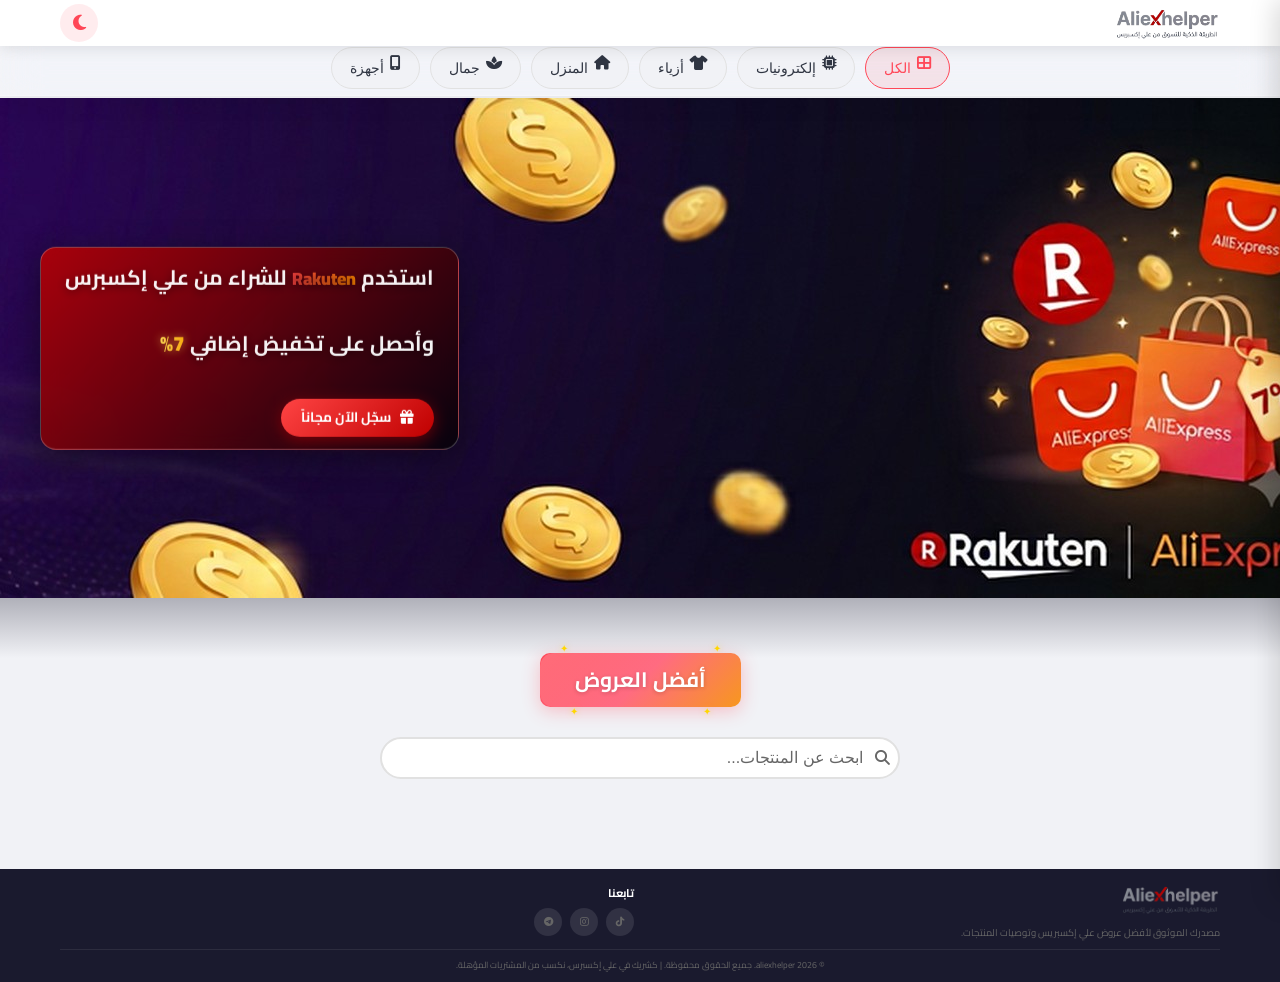
==== index.html @ 57d65a38 "Add Rakuten CTA button on banner" ====
<!DOCTYPE html>
<html lang="ar" dir="rtl">
<head>
    <meta charset="UTF-8">
    <meta name="viewport" content="width=device-width, initial-scale=1.0, maximum-scale=5.0, user-scalable=yes">
    <meta name="theme-color" content="#1a1a2e">
    <meta name="apple-mobile-web-app-capable" content="yes">
    <meta name="apple-mobile-web-app-status-bar-style" content="black-translucent">
    <meta name="apple-mobile-web-app-title" content="aliexhelper">
    <meta name="format-detection" content="telephone=no">
    <meta name="mobile-web-app-capable" content="yes">
    <title>aliexhelper - أفضل منتجات علي إكسبريس</title>
    <link rel="stylesheet" href="styles.css">
    <link rel="stylesheet" href="https://cdnjs.cloudflare.com/ajax/libs/font-awesome/6.4.0/css/all.min.css">
    <link href="https://fonts.googleapis.com/css2?family=Cairo:wght@400;600;700;900&display=swap" rel="stylesheet">
    <style>body { font-family: 'Cairo', sans-serif; }</style>
</head>
<body>
    <header class="header">
        <nav class="nav container">
            <a href="#" class="logo">
                <img src="logo.png" alt="DZ Express" class="logo-img">
            </a>
            <div class="nav-actions">
                <button class="theme-toggle" id="themeToggle" title="تبديل الوضع">
                    <i class="fas fa-moon"></i>
                </button>
                <button class="mobile-search-btn" id="mobileSearchBtn" title="بحث">
                    <i class="fas fa-search"></i>
                </button>

                <button class="mobile-menu-btn" id="mobileMenuBtn">
                    <i class="fas fa-bars"></i>
                </button>
            </div>
        </nav>
        <div class="mobile-search" id="mobileSearch">
            <div class="mobile-search-inner">
                <input type="text" id="mobileSearchInput" placeholder="ابحث عن المنتجات...">
                <button id="mobileSearchSubmit"><i class="fas fa-search"></i></button>
                <button id="mobileSearchClose"><i class="fas fa-times"></i></button>
            </div>
        </div>
    </header>

    <div class="categories-bar" id="categories">
        <div class="container">
            <div class="categories-grid">
                <button class="category-btn active" data-category="all">
                    <i class="fas fa-th-large"></i>
                    <span>الكل</span>
                </button>
                <button class="category-btn" data-category="electronics">
                    <i class="fas fa-microchip"></i>
                    <span>إلكترونيات</span>
                </button>
                <button class="category-btn" data-category="fashion">
                    <i class="fas fa-tshirt"></i>
                    <span>أزياء</span>
                </button>
                <button class="category-btn" data-category="home">
                    <i class="fas fa-home"></i>
                    <span>المنزل</span>
                </button>
                <button class="category-btn" data-category="beauty">
                    <i class="fas fa-spa"></i>
                    <span>جمال</span>
                </button>
                <button class="category-btn" data-category="gadgets">
                    <i class="fas fa-mobile-alt"></i>
                    <span>أجهزة</span>
                </button>
            </div>
        </div>
    </div>

    <div class="mobile-menu-overlay" id="mobileMenuOverlay"></div>
    <div class="mobile-menu-panel" id="mobileMenuPanel">
        <div class="mobile-menu-header">
            <a href="#" class="logo">
                <img src="logo.png" alt="DZ Express" class="logo-img">
            </a>
            <button class="mobile-menu-close" id="mobileMenuClose">
                <i class="fas fa-times"></i>
            </button>
        </div>
        <div class="mobile-menu-links">
            <a href="#products" class="mobile-menu-link">
                <i class="fas fa-box"></i> المنتجات
            </a>
            <a href="#categories" class="mobile-menu-link">
                <i class="fas fa-th-large"></i> الأقسام
            </a>
            <a href="#deals" class="mobile-menu-link">
                <i class="fas fa-fire"></i> العروض
            </a>
            <a href="#newsletter" class="mobile-menu-link">
                <i class="fas fa-envelope"></i> النشرة البريدية
            </a>
        </div>
        <div class="mobile-menu-footer">
            <p>تابعنا على التواصل الاجتماعي</p>
            <div class="social-links">
                <a href="#"><i class="fab fa-tiktok"></i></a>
                <a href="#"><i class="fab fa-instagram"></i></a>
                <a href="#"><i class="fab fa-telegram"></i></a>
            </div>
        </div>
    </div>

    <section class="hero">
        <a href="https://www.rakuten.com/r/HICHEM107?eeid=28187" target="_blank" class="hero-banner-link">
            <img src="baner nwe.jpg" alt="Rakuten Cashback - 7% Cash Back on AliExpress" class="hero-banner-bg">
        </a>
        <div class="hero-banner-text-overlay">
            <p>استخدم <span class="rakuten-highlight">Rakuten</span> للشراء من علي إكسبرس</p>
            <p>وأحصل على تخفيض إضافي <span class="discount-highlight">7%</span></p>
            <a href="https://www.rakuten.com/r/HICHEM107?eeid=28187" target="_blank" class="rakuten-cta-btn">
                <i class="fas fa-gift"></i> سجّل الآن مجاناً
            </a>
        </div>
    </section>

    <div class="gradient-transition"></div>

    <section class="products" id="products">
        <div class="container">
            <div class="promo-sign">
                <div class="promo-sign-inner">
                    <span class="promo-sparkle s1">&#10022;</span>
                    <span class="promo-sparkle s2">&#10022;</span>
                    <span class="promo-sparkle s3">&#10022;</span>
                    <span class="promo-sparkle s4">&#10022;</span>
                    <h2 class="promo-text">أفضل العروض</h2>
                </div>
            </div>
            <div class="products-search" id="productsSearch">
                <div class="search-input-wrapper">
                    <i class="fas fa-search search-icon"></i>
                    <input type="text" id="searchInput" placeholder="ابحث عن المنتجات..." autocomplete="off">
                    <button class="search-clear" id="searchClear" style="display:none;"><i class="fas fa-times"></i></button>
                </div>
            </div>
            <div class="products-grid" id="productsGrid">
                <!-- Products will be inserted here -->
            </div>
        </div>
    </section>

    <footer class="footer">
        <div class="container">
            <div class="footer-grid">
                <div class="footer-col">
                    <h3><img src="logo.png" alt="DZ Express" style="height: 30px;"></h3>
                    <p>مصدرك الموثوق لأفضل عروض علي إكسبريس وتوصيات المنتجات.</p>
                </div>
                <div class="footer-col">
                    <h4>تابعنا</h4>
                    <div class="social-links">
                        <a href="#"><i class="fab fa-tiktok"></i></a>
                        <a href="#"><i class="fab fa-instagram"></i></a>
                        <a href="#"><i class="fab fa-telegram"></i></a>
                    </div>
                </div>
            </div>
            <div class="footer-bottom">
                    <p>&copy; 2026 aliexhelper. جميع الحقوق محفوظة. | كشريك في علي إكسبرس، نكسب من المشتريات المؤهلة.</p>
            </div>
        </div>
    </footer>

    <div class="coupon-modal" id="couponModal">
        <div class="coupon-modal-content">
            <button class="coupon-modal-close" id="couponModalClose">&times;</button>
            <div class="coupon-icon"><i class="fas fa-ticket-alt"></i></div>
            <h3>كوبون خصم متاح!</h3>
            <p>انسخ الكود التالي واستخدمه عند الشراء للحصول على خصم إضافي</p>
            <div class="coupon-code-box">
                <span id="couponCodeText">CODE</span>
                <button class="coupon-copy-btn" id="couponCopyBtn">
                    <i class="fas fa-copy"></i> نسخ
                </button>
            </div>
            <p class="coupon-note" id="couponNoCode" style="display:none;">لا يوجد كوبون متاح لهذا المنتج</p>
            <a href="#" class="btn-primary btn-deal coupon-go-btn" id="couponGoBtn" target="_blank" rel="nofollow sponsored">
                <i class="fas fa-shopping-cart"></i> متابعة للشراء
            </a>
            <p class="affiliate-disclosure">* كشريك في علي إكسبرس، نكسب من المشتريات المؤهلة</p>
        </div>
    </div>

    <a href="#" class="back-to-top" id="backToTop">
        <i class="fas fa-arrow-up"></i>
    </a>

    <script src="api-config.js"></script>
    <script src="script.js"></script>
</body>
</html>
---- styles.css ----
* {
    margin: 0;
    padding: 0;
    box-sizing: border-box;
}

:root {
    --primary: #ff4757;
    --primary-dark: #e8384f;
    --secondary: #2f3542;
    --accent: #ff6b81;
    --light: #f1f2f6;
    --white: #ffffff;
    --shadow: 0 2px 15px rgba(0,0,0,0.1);
    --shadow-hover: 0 5px 25px rgba(0,0,0,0.15);
    --transition: all 0.3s ease;
    --text-color: #2f3542;
    --text-muted: #666;
    --card-bg: #ffffff;
    --bg-color: #f1f2f6;
    --deals-bg: #fff5f5;
    --footer-bg: #1a1a2e;
    --border-color: #e1e1e1;
    --success: #27ae60;
    --success-light: #2ecc71;
    --gold: #ffd700;
    --star-color: #ffc107;
    --brand-orange: #f7971e;
    --primary-ghost: rgba(255, 71, 87, 0.1);
    --categories-bar-bg: rgba(255, 255, 255, 0.15);
    --categories-bar-border: rgba(255, 255, 255, 0.25);
}

body.dark {
    --primary: #ff6b81;
    --primary-dark: #ff4757;
    --secondary: #dfe4ea;
    --accent: #ff4757;
    --light: #1a1a2e;
    --white: #2f3542;
    --shadow: 0 2px 15px rgba(0,0,0,0.4);
    --shadow-hover: 0 5px 25px rgba(0,0,0,0.5);
    --text-color: #dfe4ea;
    --text-muted: #a4b0be;
    --card-bg: #2f3542;
    --bg-color: #1a1a2e;
    --deals-bg: #2f1a1e;
    --footer-bg: #0f0f1e;
    --border-color: #3d3d5c;
    --success: #2ecc71;
    --success-light: rgba(46, 204, 113, 0.15);
    --star-color: #f39c12;
    --primary-ghost: rgba(255, 71, 87, 0.15);
    --categories-bar-bg: rgba(47, 53, 66, 0.6);
    --categories-bar-border: rgba(255, 255, 255, 0.08);
}

body {
    font-family: 'Segoe UI', Tahoma, Geneva, Verdana, sans-serif;
    background: var(--bg-color);
    color: var(--text-color);
    line-height: 1.6;
    transition: background 0.3s, color 0.3s;
}

.container {
    max-width: 1200px;
    margin: 0 auto;
    padding: 0 20px;
}

/* Header */
.header {
    background: var(--card-bg);
    box-shadow: var(--shadow);
    position: fixed;
    width: 100%;
    top: 0;
    z-index: 1000;
    transition: background 0.3s, transform 0.3s;
}

.header-hidden {
    transform: translateY(-100%);
}

.nav {
    display: flex;
    justify-content: space-between;
    align-items: center;
    padding: 4px 20px;
}

.logo {
    font-size: 1.8rem;
    font-weight: 900;
    text-decoration: none;
    display: flex;
    align-items: center;
    gap: 10px;
    position: relative;
    letter-spacing: -0.5px;
}

.logo-img {
    height: 32px;
    width: auto;
    border-radius: 6px;
    background: transparent;
}

.hero-banner-link {
    position: absolute;
    top: 0;
    left: 0;
    width: 100%;
    height: 100%;
    z-index: 0;
}

.hero-banner-bg {
    width: 100%;
    height: 100%;
    object-fit: cover;
}

.hero-banner-text-overlay {
    position: absolute;
    top: 50%;
    left: 40px;
    transform: translateY(-50%);
    z-index: 2;
    text-align: right;
    background: linear-gradient(135deg, rgba(191, 0, 0, 0.85), rgba(0, 0, 0, 0.7));
    backdrop-filter: blur(10px);
    -webkit-backdrop-filter: blur(10px);
    padding: 12px 24px;
    border-radius: 16px;
    border: 1px solid rgba(255, 255, 255, 0.25);
    box-shadow: 0 8px 32px rgba(0, 0, 0, 0.4);
    animation: fadeInText 1s ease-out;
}

.hero-banner-text-overlay p {
    margin: 0;
    font-size: 0.95rem;
    font-weight: 700;
    color: #fff;
    line-height: 1.7;
    text-shadow: 0 2px 8px rgba(0, 0, 0, 0.5);
}

.rakuten-highlight {
    background: linear-gradient(90deg, #ff4444, #ff8800);
    -webkit-background-clip: text;
    -webkit-text-fill-color: transparent;
    background-clip: text;
    font-weight: 900;
    font-size: 1.1rem;
}

.discount-highlight {
    background: linear-gradient(90deg, #ffdd57, #ffaa00);
    -webkit-background-clip: text;
    -webkit-text-fill-color: transparent;
    background-clip: text;
    font-size: 1.3rem;
    font-weight: 900;
    text-shadow: 0 0 10px rgba(255, 221, 87, 0.6);
    animation: pulseGlow 2s ease-in-out infinite;
}

@keyframes fadeInText {
    from { opacity: 0; transform: translateY(-10px); }
    to { opacity: 1; transform: translateY(0); }
}

@keyframes pulseGlow {
    0%, 100% { text-shadow: 0 0 10px rgba(255, 221, 87, 0.6); }
    50% { text-shadow: 0 0 20px rgba(255, 221, 87, 1); }
}

.rakuten-cta-btn {
    display: inline-block;
    margin-top: 8px;
    padding: 8px 20px;
    background: linear-gradient(135deg, #ff4444, #bf0000);
    color: #fff;
    font-size: 0.85rem;
    font-weight: 700;
    border-radius: 50px;
    text-decoration: none;
    border: none;
    box-shadow: 0 4px 15px rgba(191, 0, 0, 0.5);
    transition: all 0.3s ease;
    animation: ctaPulse 2s ease-in-out infinite;
}

.rakuten-cta-btn:hover {
    transform: scale(1.05);
    box-shadow: 0 6px 25px rgba(191, 0, 0, 0.7);
    background: linear-gradient(135deg, #ff5555, #dd1111);
    color: #fff;
}

.rakuten-cta-btn i {
    margin-left: 6px;
}

@keyframes ctaPulse {
    0%, 100% { box-shadow: 0 4px 15px rgba(191, 0, 0, 0.5); }
    50% { box-shadow: 0 4px 25px rgba(191, 0, 0, 0.8); }
}

.hero-particles {
    display: none;
}

.hero-banner-text {
    display: none;
}

.hero-banner-title {
    display: none;
}

.hero-banner-subtitle {
    display: none;
}

.hero-banner-btn {
    display: none;
}

.fade-in {
    opacity: 1;
    transform: none;
}

.fade-in.visible {
    opacity: 1;
    transform: none;
}

.logo i {
    -webkit-text-fill-color: var(--primary);
    font-size: 1.2rem;
    background: linear-gradient(135deg, var(--primary), #ff6b81);
    -webkit-background-clip: unset;
    -webkit-text-fill-color: unset;
    width: 30px;
    height: 30px;
    display: flex;
    align-items: center;
    justify-content: center;
    border-radius: 10px;
    background: linear-gradient(135deg, var(--primary), var(--accent));
    color: var(--white);
    box-shadow: 0 4px 15px rgba(255, 71, 87, 0.4);
    animation: logoPulse 3s ease-in-out infinite;
}

@keyframes logoPulse {
    0%, 100% {
        box-shadow: 0 4px 15px rgba(255, 71, 87, 0.4);
        transform: scale(1);
    }
    50% {
        box-shadow: 0 6px 25px rgba(255, 71, 87, 0.6);
        transform: scale(1.05);
    }
}

.search-bar {
    display: none;
}

.search-bar input {
    flex: 1;
    padding: 12px 20px;
    border: 2px solid var(--light);
    border-left: none;
    border-radius: 0 25px 25px 0;
    font-size: 1rem;
    outline: none;
    transition: var(--transition);
    background: var(--card-bg);
    color: var(--text-color);
}

.search-bar input:focus {
    border-color: var(--primary);
}

.search-bar button {
    padding: 12px 25px;
    background: var(--primary);
    color: var(--white);
    border: none;
    border-radius: 25px 0 0 25px;
    cursor: pointer;
    transition: var(--transition);
}

.search-bar button:hover {
    background: var(--primary-dark);
}

.nav-links {
    display: flex;
    gap: 25px;
}

.nav-links a {
    text-decoration: none;
    color: var(--text-color);
    font-weight: 500;
    transition: var(--transition);
}

.nav-links a:hover {
    color: var(--primary);
}

.nav-actions {
    display: flex;
    align-items: center;
    gap: 10px;
}

.admin-link {
    width: 35px;
    height: 35px;
    border-radius: 50%;
    background: var(--light);
    display: flex;
    align-items: center;
    justify-content: center;
    color: var(--primary);
    text-decoration: none;
    font-size: 1.1rem;
    transition: var(--transition);
}

.admin-link:hover {
    background: var(--primary);
    color: var(--white);
    transform: rotate(90deg);
}

.theme-toggle {
    background: var(--primary-ghost);
    border: none;
    color: var(--primary);
    width: 38px;
    height: 38px;
    border-radius: 50%;
    font-size: 1.1rem;
    cursor: pointer;
    display: flex;
    align-items: center;
    justify-content: center;
    transition: var(--transition);
}

.theme-toggle:hover {
    background: var(--primary);
    color: var(--white);
    transform: rotate(20deg);
}




.mobile-search-btn {
    display: none;
    background: var(--light);
    border: none;
    width: 35px;
    height: 35px;
    border-radius: 50%;
    align-items: center;
    justify-content: center;
    cursor: pointer;
    transition: var(--transition);
    font-size: 1.1rem;
    color: var(--text-color);
}

.mobile-search-btn:hover {
    background: var(--primary);
    color: var(--white);
}

.mobile-menu-btn {
    display: none;
    background: none;
    border: none;
    font-size: 1.5rem;
    color: var(--text-color);
    cursor: pointer;
    transition: var(--transition);
}

.mobile-menu-btn:hover {
    color: var(--primary);
}

.mobile-search {
    display: none;
    padding: 10px 20px 15px;
    background: var(--card-bg);
}

.mobile-search.active {
    display: block;
}

.mobile-search-inner {
    display: flex;
    gap: 8px;
}

.mobile-search-inner input {
    flex: 1;
    padding: 12px 20px;
    border: 2px solid var(--light);
    border-radius: 25px;
    font-size: 1rem;
    outline: none;
    background: var(--bg-color);
    color: var(--text-color);
    transition: var(--transition);
}

.mobile-search-inner input:focus {
    border-color: var(--primary);
}

.mobile-search-inner button {
    width: 48px;
    height: 48px;
    border-radius: 50%;
    border: none;
    cursor: pointer;
    font-size: 1.1rem;
    transition: var(--transition);
}

#mobileSearchSubmit {
    background: var(--primary);
    color: var(--white);
}

#mobileSearchSubmit:hover {
    background: var(--primary-dark);
}

#mobileSearchClose {
    background: var(--light);
    color: var(--text-color);
}

#mobileSearchClose:hover {
    background: var(--primary);
    color: var(--white);
}

.mobile-menu-overlay {
    display: none;
    position: fixed;
    top: 0;
    left: 0;
    width: 100%;
    height: 100%;
    background: rgba(0, 0, 0, 0.5);
    z-index: 1500;
    opacity: 0;
    transition: opacity 0.3s ease;
}

.mobile-menu-overlay.active {
    display: block;
    opacity: 1;
}

.mobile-menu-panel {
    position: fixed;
    top: 0;
    right: -300px;
    width: 300px;
    height: 100%;
    background: var(--card-bg);
    z-index: 1600;
    transition: right 0.3s ease;
    display: flex;
    flex-direction: column;
    box-shadow: -5px 0 25px rgba(0, 0, 0, 0.15);
}

.mobile-menu-panel.active {
    right: 0;
}

.mobile-menu-header {
    display: flex;
    justify-content: space-between;
    align-items: center;
    padding: 20px;
    border-bottom: 1px solid var(--light);
}

.mobile-menu-close {
    background: none;
    border: none;
    font-size: 1.5rem;
    color: var(--text-color);
    cursor: pointer;
    transition: var(--transition);
    width: 40px;
    height: 40px;
    border-radius: 50%;
    display: flex;
    align-items: center;
    justify-content: center;
}

.mobile-menu-close:hover {
    background: rgba(255, 71, 87, 0.1);
    color: var(--primary);
}

.mobile-menu-links {
    flex: 1;
    padding: 20px 0;
    overflow-y: auto;
}

.mobile-menu-link {
    display: flex;
    align-items: center;
    gap: 15px;
    padding: 15px 25px;
    text-decoration: none;
    color: var(--text-color);
    font-size: 1.1rem;
    font-weight: 500;
    transition: var(--transition);
    border-right: 3px solid transparent;
}

.mobile-menu-link:hover,
.mobile-menu-link:active {
    background: rgba(255, 71, 87, 0.08);
    color: var(--primary);
    border-right-color: var(--primary);
}

.mobile-menu-link i {
    width: 24px;
    text-align: center;
    font-size: 1.1rem;
}

.mobile-menu-footer {
    padding: 20px;
    border-top: 1px solid var(--light);
    text-align: center;
}

.mobile-menu-footer p {
    color: var(--text-muted);
    font-size: 0.9rem;
    margin-bottom: 15px;
}

.mobile-menu-footer .social-links {
    justify-content: center;
}

/* Hero */
.hero {
    position: relative;
    overflow: hidden;
    color: var(--white);
    text-align: center;
    padding: 0;
    margin-top: 42px;
    height: 500px;
    display: flex;
    align-items: center;
    justify-content: center;
}

.hero-slideshow {
    position: absolute;
    top: 0;
    left: 0;
    width: 100%;
    height: 100%;
    z-index: 0;
}

.hero-slideshow .slide {
    position: absolute;
    top: 0;
    left: 0;
    width: 100%;
    height: 100%;
    background-size: cover;
    background-position: center;
    opacity: 0;
    transition: opacity 1.5s ease-in-out;
}

.hero-slideshow .slide.active {
    opacity: 1;
}

.hero-overlay {
    position: absolute;
    top: 0;
    left: 0;
    width: 100%;
    height: 100%;
    background: linear-gradient(0deg, rgba(0,0,0,0.6) 0%, transparent 40%);
    z-index: 1;
    opacity: 0;
    transition: opacity 0.4s ease;
}

.hero:hover .hero-overlay {
    opacity: 1;
}

.hero-content {
    position: relative;
    z-index: 2;
    padding-top: 80px;
}

.hero-coupons-top {
    position: relative;
    z-index: 5;
    overflow: hidden;
    padding: 10px 0;
    margin-top: -60px;
}

.countdown-bar {
    position: absolute;
    bottom: 60px;
    left: 50%;
    transform: translateX(-50%);
    z-index: 10;
    display: flex;
    align-items: center;
    gap: 14px;
    background: linear-gradient(135deg, rgba(220, 20, 20, 0.7), rgba(255, 165, 0, 0.7));
    backdrop-filter: blur(16px) saturate(180%);
    -webkit-backdrop-filter: blur(16px) saturate(180%);
    border: 1px solid rgba(255, 255, 255, 0.2);
    border-radius: 50px;
    padding: 10px 28px;
    color: #fff;
    font-family: 'Tajawal', 'Cairo', sans-serif;
    white-space: nowrap;
}

.countdown-label {
    font-size: 14px;
    font-weight: 700;
    opacity: 0.95;
}

.countdown-digits {
    display: flex;
    align-items: center;
    gap: 4px;
}

.cd-unit {
    display: flex;
    flex-direction: column;
    align-items: center;
    min-width: 42px;
}

.cd-num {
    font-size: 22px;
    font-weight: 900;
    line-height: 1;
    background: linear-gradient(135deg, #fff, var(--gold));
    -webkit-background-clip: text;
    background-clip: text;
    -webkit-text-fill-color: transparent;
}

.cd-tag {
    font-size: 10px;
    opacity: 0.8;
    margin-top: 2px;
}

.cd-sep {
    font-size: 20px;
    font-weight: 900;
    color: rgba(255, 255, 255, 0.6);
    margin: 0 2px;
    padding-bottom: 14px;
}

.hero-coupons-track {
    display: flex;
    gap: 10px;
    width: max-content;
    animation: heroCouponScrollRight 25s linear infinite;
}

.hero-coupons-top:hover .hero-coupons-track {
    animation-play-state: paused;
}

@keyframes heroCouponScrollRight {
    0% { transform: translateX(0); }
    100% { transform: translateX(50%); }
}

.hero-coupon-pill {
    display: inline-flex;
    align-items: center;
    gap: 6px;
    background: linear-gradient(135deg, rgba(255, 50, 50, 0.25), rgba(255, 200, 0, 0.25));
    backdrop-filter: blur(20px) saturate(180%);
    -webkit-backdrop-filter: blur(20px) saturate(180%);
    border: 1px solid rgba(255, 200, 0, 0.3);
    border-radius: 50px;
    padding: 8px 16px;
    cursor: pointer;
    color: #fff;
    font-size: 13px;
    transition: all 0.3s;
    white-space: nowrap;
    flex-shrink: 0;
    position: relative;
    overflow: hidden;
}

.hero-coupon-pill:hover {
    background: linear-gradient(135deg, rgba(255, 50, 50, 0.45), rgba(255, 200, 0, 0.45));
    border-color: rgba(255, 200, 0, 0.6);
    transform: scale(1.05);
}

.hero-coupon-pill.copied {
    animation: pillPop 0.5s ease;
}

@keyframes pillPop {
    0% { transform: scale(1); }
    30% { transform: scale(1.15); }
    60% { transform: scale(0.95); }
    100% { transform: scale(1); }
}

.hero-coupon-pill .copied-flash {
    position: absolute;
    inset: 0;
    background: rgba(255, 255, 255, 0.4);
    border-radius: 50px;
    opacity: 0;
    animation: flashIn 0.5s ease forwards;
}

@keyframes flashIn {
    0% { opacity: 0.6; }
    100% { opacity: 0; }
}

.hcp-amount {
    font-weight: 800;
    font-size: 15px;
    color: var(--accent);
}

.hcp-cond {
    font-size: 12px;
    opacity: 0.8;
}

.hcp-code {
    background: rgba(255, 255, 255, 0.15);
    padding: 2px 8px;
    border-radius: 4px;
    font-family: monospace;
    font-size: 12px;
    font-weight: 700;
    letter-spacing: 0.5px;
}

.hcp-icon {
    font-size: 12px;
    opacity: 0.7;
}

.hero h1 {
    font-size: 3rem;
    margin-bottom: 20px;
    text-shadow: 2px 2px 4px rgba(0,0,0,0.2);
}

.hero-title {
    font-family: 'Tajawal', 'Cairo', sans-serif;
    font-size: 3.5rem;
    font-weight: 900;
    background: linear-gradient(135deg, #fff, #ffd700, #fff);
    -webkit-background-clip: text;
    -webkit-text-fill-color: transparent;
    background-clip: text;
    text-shadow: none;
    letter-spacing: 2px;
    margin-bottom: 25px;
}

.hero-subtitle {
    font-size: 1.2rem;
    margin-bottom: 20px;
    opacity: 0.9;
}

.hero-coupons {
    display: flex;
    gap: 10px;
    justify-content: center;
    flex-wrap: wrap;
    margin-bottom: 25px;
}

.hero-coupon {
    background: rgba(255, 255, 255, 0.15);
    backdrop-filter: blur(10px);
    border: 1px solid rgba(255, 255, 255, 0.25);
    border-radius: 12px;
    padding: 12px 16px;
    text-align: center;
    cursor: pointer;
    transition: all 0.3s ease;
    min-width: 90px;
}

.hero-coupon:hover {
    background: rgba(255, 215, 0, 0.3);
    border-color: var(--gold);
    transform: translateY(-3px) scale(1.05);
}

.hero-coupon.copied {
    background: rgba(39, 174, 96, 0.4);
    border-color: var(--success);
}

.hero-coupon-amount {
    display: block;
    font-size: 1.4rem;
    font-weight: 900;
    color: var(--gold);
}

.hero-coupon-cond {
    display: block;
    font-size: 0.7rem;
    color: rgba(255, 255, 255, 0.7);
    margin: 3px 0;
}

.hero-coupon-code {
    display: block;
    background: var(--gold);
    color: #000;
    padding: 3px 10px;
    border-radius: 5px;
    font-weight: bold;
    font-size: 0.8rem;
    letter-spacing: 1px;
    direction: ltr;
}

.hero p {
    font-size: 1.3rem;
    margin-bottom: 30px;
    opacity: 0.95;
}

.btn-primary {
    display: inline-block;
    padding: 15px 40px;
    background: var(--white);
    color: var(--primary);
    text-decoration: none;
    border-radius: 30px;
    font-weight: bold;
    font-size: 1.1rem;
    transition: var(--transition);
    border: none;
    cursor: pointer;
}

.btn-primary:hover {
    transform: translateY(-3px);
    box-shadow: var(--shadow-hover);
}

/* Categories Bar (in header) */
.categories-bar {
    background: var(--categories-bar-bg);
    backdrop-filter: blur(20px) saturate(180%);
    -webkit-backdrop-filter: blur(20px) saturate(180%);
    border-bottom: 1px solid var(--categories-bar-border);
    border-top: 1px solid var(--categories-bar-border);
    box-shadow: 0 4px 30px rgba(0, 0, 0, 0.05);
    padding: 6px 0;
    position: sticky;
    top: 40px;
    z-index: 90;
    transition: background 0.3s, top 0.3s ease;
}

.header-hidden ~ .categories-bar,
.categories-bar.bar-top {
    top: 0;
}

.categories-grid {
    display: flex;
    justify-content: center;
    flex-wrap: wrap;
    gap: 10px;
}

.category-btn {
    display: flex;
    align-items: center;
    gap: 6px;
    padding: 8px 18px;
    background: var(--bg-color);
    border: 1px solid var(--border-color);
    border-radius: 25px;
    cursor: pointer;
    transition: var(--transition);
    color: var(--text-color);
    font-size: 0.85rem;
}

.category-btn i {
    font-size: 2rem;
    margin-bottom: 10px;
    color: var(--text-color);
    transition: var(--transition);
}

.category-btn i {
    font-size: 0.9rem;
}

.category-btn span {
    font-weight: 500;
}

.category-btn:hover,
.category-btn.active {
    border-color: var(--primary);
    background: var(--primary-ghost);
    color: var(--primary);
}

.category-btn:hover i,
.category-btn.active i {
    color: var(--primary);
}

/* Section Title */
.section-title {
    text-align: center;
    font-size: 1.8rem;
    margin-bottom: 30px;
    color: var(--text-color);
}

.section-title i {
    color: var(--primary);
    margin-left: 10px;
}

/* Gradient Transition */
.gradient-transition {
    height: 60px;
    background: linear-gradient(to bottom, rgba(26, 26, 46, 0.3), transparent);
    pointer-events: none;
    margin-bottom: -15px;
}

/* Promo Sign */
.promo-sign {
    display: flex;
    justify-content: center;
    margin-bottom: 30px;
}

.promo-sign-inner {
    position: relative;
    display: inline-flex;
    align-items: center;
    justify-content: center;
    padding: 10px 35px;
    background: linear-gradient(135deg, var(--primary), #ff6b81, var(--brand-orange));
    border-radius: 10px;
    box-shadow: 0 4px 18px rgba(255, 71, 87, 0.3);
    transition: transform 0.3s, box-shadow 0.3s;
    overflow: visible;
}

.promo-sign-inner::before {
    content: '';
    position: absolute;
    inset: 0;
    border-radius: 14px;
    background: linear-gradient(135deg, rgba(255,255,255,0.2) 0%, transparent 50%);
    pointer-events: none;
}

.promo-sign-inner:hover {
    transform: translateY(-3px) scale(1.03);
    box-shadow: 0 10px 35px rgba(255, 71, 87, 0.45);
}

.promo-text {
    color: #fff;
    font-size: 1.3rem;
    font-weight: 700;
    margin: 0;
    text-shadow: 0 1px 4px rgba(0,0,0,0.2);
    letter-spacing: 0;
    position: relative;
    z-index: 1;
    font-family: 'Cairo', 'Tajawal', sans-serif;
}

.promo-sparkle {
    position: absolute;
    color: #ffd700;
    font-size: 0.65rem;
    text-shadow: 0 0 6px rgba(255, 215, 0, 0.5);
    animation: sparkleFloat 2s ease-in-out infinite;
    line-height: 1;
}

.promo-sparkle.s1 { top: -10px; right: 20px; animation-delay: 0s; }
.promo-sparkle.s2 { top: -10px; left: 20px; animation-delay: 0.5s; }
.promo-sparkle.s3 { bottom: -10px; right: 30px; animation-delay: 1s; }
.promo-sparkle.s4 { bottom: -10px; left: 30px; animation-delay: 1.5s; }

@keyframes sparkleFloat {
    0%, 100% { opacity: 0.3; transform: scale(0.7) translateY(0); }
    50% { opacity: 1; transform: scale(1.3) translateY(-5px); }
}

/* Products Search */
.products-search {
    display: flex;
    justify-content: center;
    margin-bottom: 30px;
}

.search-input-wrapper {
    display: flex;
    align-items: center;
    width: 100%;
    max-width: 520px;
    background: var(--card-bg);
    border: 2px solid var(--border-color);
    border-radius: 50px;
    padding: 0 8px 0 18px;
    transition: border-color 0.3s, box-shadow 0.3s, transform 0.2s;
    position: relative;
}

.search-input-wrapper:focus-within {
    border-color: var(--primary);
    box-shadow: 0 0 0 4px rgba(255, 71, 87, 0.12), 0 4px 20px rgba(255, 71, 87, 0.08);
    transform: scale(1.02);
}

.search-icon {
    color: var(--text-muted);
    font-size: 0.95rem;
    transition: color 0.3s;
    flex-shrink: 0;
}

.search-input-wrapper:focus-within .search-icon {
    color: var(--primary);
}

.search-input-wrapper input {
    flex: 1;
    padding: 10px 12px;
    border: none;
    background: transparent;
    font-size: 1rem;
    color: var(--text-color);
    outline: none;
}

.search-input-wrapper input::placeholder {
    color: var(--text-muted);
}

.search-clear {
    background: none;
    border: none;
    color: var(--text-muted);
    cursor: pointer;
    padding: 6px;
    border-radius: 50%;
    display: flex;
    align-items: center;
    justify-content: center;
    transition: var(--transition);
    font-size: 0.85rem;
}

.search-clear:hover {
    background: var(--primary-ghost);
    color: var(--primary);
}

@keyframes searchPulse {
    0% { box-shadow: 0 0 0 0 rgba(255, 71, 87, 0.3); }
    70% { box-shadow: 0 0 0 8px rgba(255, 71, 87, 0); }
    100% { box-shadow: 0 0 0 0 rgba(255, 71, 87, 0); }
}

.search-input-wrapper.searching {
    animation: searchPulse 0.8s ease-out;
    border-color: var(--success);
}

/* Products */
.products {
    padding: 10px 0 60px;
    position: relative;
}

.products-grid {
    display: grid;
    grid-template-columns: repeat(auto-fill, minmax(280px, 1fr));
    gap: 30px;
}

.product-card {
    background: rgba(255, 255, 255, 0.08);
    backdrop-filter: blur(10px);
    -webkit-backdrop-filter: blur(10px);
    border: 1px solid rgba(255, 255, 255, 0.12);
    border-radius: 15px;
    overflow: hidden;
    box-shadow: var(--shadow);
    transition: transform 0.3s, box-shadow 0.3s, background 0.3s;
    cursor: pointer;
    position: relative;
    z-index: 1;
}

.product-card::before {
    content: '';
    position: absolute;
    inset: -3px;
    border-radius: 17px;
    background: linear-gradient(135deg, #ff4757, #ff6b81, #ffc048, #ff4757);
    z-index: -1;
    opacity: 0;
    transition: opacity 0.4s ease;
}

.product-card:hover::before {
    opacity: 0.35;
}

.product-card:hover {
    transform: translateY(-8px);
    box-shadow: 0 8px 30px rgba(255, 71, 87, 0.25), 0 4px 15px rgba(255, 192, 72, 0.2);
}

.product-image {
    position: relative;
    height: 180px;
    overflow: hidden;
}

.product-image img {
    width: 100%;
    height: 100%;
    object-fit: cover;
    transition: var(--transition);
}

.product-card:hover .product-image img {
    transform: scale(1.1);
}

.product-badge {
    position: absolute;
    top: 15px;
    left: 15px;
    background: var(--primary);
    color: var(--white);
    padding: 5px 12px;
    border-radius: 20px;
    font-size: 0.85rem;
    font-weight: bold;
}

.product-wishlist {
    position: absolute;
    top: 15px;
    right: 15px;
    background: var(--card-bg);
    width: 40px;
    height: 40px;
    border-radius: 50%;
    display: flex;
    align-items: center;
    justify-content: center;
    cursor: pointer;
    transition: var(--transition);
    border: none;
    box-shadow: var(--shadow);
    color: var(--text-color);
}

.product-wishlist:hover,
.product-wishlist.active {
    background: var(--primary);
    color: var(--white);
}

.product-wishlist i {
    font-size: 1.1rem;
}

.product-info {
    padding: 12px 15px 15px;
}

.product-category {
    color: var(--primary);
    font-size: 0.85rem;
    text-transform: uppercase;
    letter-spacing: 1px;
    margin-bottom: 8px;
}

.product-title {
    font-size: 1.1rem;
    margin-bottom: 10px;
    color: var(--text-color);
    display: -webkit-box;
    -webkit-line-clamp: 2;
    -webkit-box-orient: vertical;
    overflow: hidden;
}

.product-rating {
    display: flex;
    align-items: center;
    gap: 5px;
    margin-bottom: 10px;
}

.product-rating i {
    color: var(--star-color);
}

.product-rating .far {
    color: var(--text-muted);
}

.product-rating .fa-star-half-alt {
    color: var(--star-color);
}

.product-rating span {
    color: var(--text-muted);
    font-size: 0.9rem;
}

.product-price {
    display: flex;
    align-items: center;
    gap: 10px;
    margin-bottom: 15px;
}

.current-price {
    font-size: 1.4rem;
    font-weight: bold;
    color: var(--primary);
}

.current-price-dzd {
    font-size: 1rem;
    font-weight: bold;
    color: var(--success);
    background: var(--success-light);
    padding: 2px 8px;
    border-radius: 5px;
}

.modal-price-dzd {
    font-size: 1.1rem;
    font-weight: bold;
    color: var(--success);
    background: var(--success-light);
    padding: 3px 10px;
    border-radius: 5px;
    margin: 0 8px;
}

.original-price {
    font-size: 1rem;
    color: var(--text-muted);
    text-decoration: line-through;
}

.discount {
    background: var(--primary-ghost);
    color: var(--primary);
    padding: 3px 8px;
    border-radius: 5px;
    font-size: 0.8rem;
    font-weight: bold;
}

.product-btn {
    width: 100%;
    padding: 12px;
    background: var(--secondary);
    color: var(--white);
    border: none;
    border-radius: 8px;
    font-size: 1rem;
    cursor: pointer;
    transition: var(--transition);
    display: flex;
    align-items: center;
    justify-content: center;
    gap: 10px;
    text-decoration: none;
}

.product-btn-buy {
    background: linear-gradient(135deg, var(--brand-orange), var(--primary));
    color: #fff;
    font-weight: bold;
    border: none;
    box-shadow: 0 4px 15px rgba(255, 71, 87, 0.3);
}

.product-btn-buy:hover {
    background: linear-gradient(135deg, var(--primary), var(--brand-orange));
    transform: translateY(-2px);
    box-shadow: 0 6px 20px rgba(255, 71, 87, 0.5);
}

/* Ad Banner */
.ad-banner {
    padding: 10px 0;
    background: var(--bg-color);
    transition: background 0.3s;
    overflow: visible;
}

.ad-banner > * {
    overflow: visible !important;
}

.ad-spot {
    overflow: visible !important;
    position: relative;
    z-index: 1;
}

.ad-spot iframe,
.ad-spot script,
.ad-spot div {
    max-width: 100%;
}

.ad-banner-inner {
    background: var(--card-bg);
    border: 2px dashed var(--light);
    border-radius: 15px;
    padding: 40px 30px;
    display: flex;
    align-items: center;
    justify-content: space-between;
    gap: 30px;
    position: relative;
    overflow: hidden;
    transition: background 0.3s;
}

.ad-label {
    position: absolute;
    top: 15px;
    left: 15px;
    background: var(--light);
    color: var(--text-muted);
    padding: 4px 12px;
    border-radius: 5px;
    font-size: 0.75rem;
    font-weight: bold;
    text-transform: uppercase;
    letter-spacing: 1px;
}

.ad-content {
    flex: 1;
}

.ad-content h2 {
    font-size: 1.3rem;
    color: var(--text-muted);
    margin-bottom: 8px;
}

.ad-content p {
    color: var(--text-muted);
    opacity: 0.7;
    font-size: 0.95rem;
}

.ad-placeholder {
    width: 200px;
    height: 120px;
    background: var(--bg-color);
    border-radius: 10px;
    display: flex;
    align-items: center;
    justify-content: center;
    font-size: 3rem;
    color: var(--text-muted);
    opacity: 0.3;
}

/* Footer */
.footer {
    background: var(--footer-bg);
    color: var(--white);
    padding: 15px 0 10px;
}

.footer-grid {
    display: grid;
    grid-template-columns: repeat(auto-fit, minmax(150px, 1fr));
    gap: 12px;
    margin-bottom: 10px;
}

.footer-col h3,
.footer-col h4 {
    margin-bottom: 6px;
    color: var(--white);
    font-size: 0.7rem;
}

.footer-col h3 i {
    color: var(--primary);
    font-size: 0.65rem;
}

.footer-col p {
    color: var(--text-muted);
    line-height: 1.5;
    font-size: 0.6rem;
    margin: 0;
}

.footer-col a {
    display: inline-block;
    color: var(--text-muted);
    text-decoration: none;
    margin-bottom: 3px;
    transition: var(--transition);
    font-size: 0.6rem;
}

.footer-col a:hover {
    color: var(--primary);
    padding-right: 3px;
}

.social-links {
    display: flex;
    gap: 8px;
}

.social-links a {
    width: 28px;
    height: 28px;
    background: rgba(255,255,255,0.1);
    border-radius: 50%;
    display: flex;
    align-items: center;
    justify-content: center;
    transition: var(--transition);
    color: var(--text-muted);
    font-size: 0.6rem;
}

.social-links a:hover {
    background: var(--primary);
    padding-right: 0;
}

.footer-bottom {
    text-align: center;
    padding-top: 8px;
    border-top: 1px solid rgba(255,255,255,0.08);
}

.footer-bottom p {
    color: var(--text-muted);
    font-size: 0.55rem;
    margin: 0;
}

/* Modal */
.modal {
    display: none;
    position: fixed;
    top: 0;
    left: 0;
    width: 100%;
    height: 100%;
    background: rgba(0,0,0,0.8);
    z-index: 2000;
    align-items: center;
    justify-content: center;
    padding: 20px;
}

.modal.active {
    display: flex;
}

.modal-content {
    background: var(--card-bg);
    border-radius: 20px;
    max-width: 900px;
    width: 100%;
    max-height: 90vh;
    overflow-y: auto;
    position: relative;
    transition: background 0.3s;
}

.modal-close {
    position: absolute;
    top: 15px;
    left: 20px;
    background: none;
    border: none;
    font-size: 2rem;
    cursor: pointer;
    color: var(--text-color);
    z-index: 10;
}

.modal-body {
    display: grid;
    grid-template-columns: 1fr 1fr;
    gap: 30px;
    padding: 30px;
}

.modal-image img {
    width: 100%;
    border-radius: 15px;
    object-fit: cover;
    max-height: 400px;
}

.modal-info h2 {
    margin-bottom: 15px;
    color: var(--text-color);
}

.modal-rating {
    margin-bottom: 15px;
}

.modal-rating i {
    color: var(--star-color);
}

.modal-rating span {
    color: var(--text-muted);
    margin-left: 10px;
}

.modal-price {
    font-size: 1.8rem;
    color: var(--primary);
    font-weight: bold;
    margin-bottom: 20px;
}

.modal-description {
    color: var(--text-muted);
    line-height: 1.8;
    margin-bottom: 25px;
}

.btn-deal {
    display: inline-flex;
    align-items: center;
    gap: 10px;
    background: var(--primary);
    color: var(--white);
    padding: 15px 30px;
}

.btn-deal:hover {
    background: var(--primary-dark);
}

.affiliate-disclosure {
    margin-top: 20px;
    font-size: 0.8rem;
    color: var(--text-muted);
    font-style: italic;
}

/* Coupon Modal */
.coupon-modal {
    display: none;
    position: fixed;
    top: 0;
    left: 0;
    width: 100%;
    height: 100%;
    background: rgba(0, 0, 0, 0.4);
    backdrop-filter: blur(8px);
    -webkit-backdrop-filter: blur(8px);
    z-index: 3000;
    align-items: center;
    justify-content: center;
    padding: 20px;
}

.coupon-modal.active {
    display: flex;
}

.coupon-modal-content {
    background: rgba(255, 255, 255, 0.12);
    backdrop-filter: blur(20px);
    -webkit-backdrop-filter: blur(20px);
    border: 1px solid rgba(255, 255, 255, 0.25);
    border-radius: 24px;
    max-width: 400px;
    width: 100%;
    padding: 35px 28px;
    text-align: center;
    position: relative;
    animation: couponPop 0.4s cubic-bezier(0.34, 1.56, 0.64, 1);
    box-shadow: 0 20px 60px rgba(0, 0, 0, 0.3), inset 0 1px 0 rgba(255, 255, 255, 0.2);
    transition: transform 0.3s, box-shadow 0.3s;
}

.coupon-modal-content:hover {
    transform: scale(1.02);
    box-shadow: 0 25px 70px rgba(255, 71, 87, 0.25), inset 0 1px 0 rgba(255, 255, 255, 0.3);
}

@keyframes couponPop {
    0% {
        transform: scale(0.7) translateY(30px);
        opacity: 0;
    }
    100% {
        transform: scale(1) translateY(0);
        opacity: 1;
    }
}

.coupon-modal-close {
    position: absolute;
    top: 12px;
    left: 16px;
    background: rgba(255, 255, 255, 0.15);
    border: 1px solid rgba(255, 255, 255, 0.2);
    font-size: 1.4rem;
    cursor: pointer;
    color: #fff;
    width: 36px;
    height: 36px;
    border-radius: 50%;
    display: flex;
    align-items: center;
    justify-content: center;
    transition: var(--transition);
    backdrop-filter: blur(5px);
}

.coupon-modal-close:hover {
    background: rgba(255, 71, 87, 0.4);
    transform: rotate(90deg);
}

.coupon-icon {
    width: 70px;
    height: 70px;
    margin: 0 auto 18px;
    background: linear-gradient(135deg, rgba(255, 71, 87, 0.8), rgba(255, 192, 72, 0.8));
    border-radius: 50%;
    display: flex;
    align-items: center;
    justify-content: center;
    font-size: 1.8rem;
    color: #fff;
    box-shadow: 0 8px 25px rgba(255, 71, 87, 0.35);
    animation: iconPulse 2s ease-in-out infinite;
}

@keyframes iconPulse {
    0%, 100% { transform: scale(1); }
    50% { transform: scale(1.08); }
}

.coupon-modal-content h3 {
    font-size: 1.3rem;
    margin-bottom: 8px;
    color: #fff;
}

.coupon-modal-content > p {
    color: rgba(255, 255, 255, 0.7);
    margin-bottom: 20px;
    font-size: 0.9rem;
}

.coupon-code-box {
    display: flex;
    align-items: center;
    justify-content: center;
    background: rgba(255, 255, 255, 0.1);
    border: 2px dashed rgba(255, 192, 72, 0.6);
    border-radius: 14px;
    padding: 14px 18px;
    margin-bottom: 18px;
    gap: 12px;
    transition: var(--transition);
}

.coupon-code-box:hover {
    border-color: rgba(255, 71, 87, 0.8);
    background: rgba(255, 255, 255, 0.15);
}

.coupon-code-box span {
    font-size: 1.3rem;
    font-weight: bold;
    color: #ffc048;
    letter-spacing: 3px;
    direction: ltr;
}

.coupon-copy-btn {
    padding: 8px 16px;
    background: linear-gradient(135deg, rgba(255, 71, 87, 0.8), rgba(255, 107, 129, 0.8));
    color: #fff;
    border: 1px solid rgba(255, 255, 255, 0.2);
    border-radius: 10px;
    cursor: pointer;
    font-size: 0.85rem;
    font-weight: bold;
    transition: var(--transition);
    display: flex;
    align-items: center;
    gap: 6px;
    backdrop-filter: blur(5px);
}

.coupon-copy-btn:hover {
    background: linear-gradient(135deg, rgba(255, 71, 87, 1), rgba(255, 107, 129, 1));
    transform: scale(1.05);
    box-shadow: 0 4px 15px rgba(255, 71, 87, 0.4);
}

.coupon-copy-btn.copied {
    background: linear-gradient(135deg, rgba(46, 213, 115, 0.8), rgba(38, 166, 91, 0.8));
}

.coupon-note {
    color: rgba(255, 255, 255, 0.5);
    font-size: 0.85rem;
    margin-bottom: 18px;
}

.coupon-go-btn {
    display: block;
    width: 100%;
    text-align: center;
    margin-bottom: 10px;
    padding: 14px;
    background: linear-gradient(135deg, rgba(255, 192, 72, 0.9), rgba(255, 107, 47, 0.9));
    color: #fff;
    border-radius: 14px;
    text-decoration: none;
    font-weight: bold;
    font-size: 1rem;
    transition: var(--transition);
    border: 1px solid rgba(255, 255, 255, 0.2);
    backdrop-filter: blur(5px);
}

.coupon-go-btn:hover {
    transform: scale(1.03);
    box-shadow: 0 8px 25px rgba(255, 192, 72, 0.4);
}

/* Back to Top */
.back-to-top {
    position: fixed;
    bottom: 30px;
    left: 30px;
    background: var(--primary);
    color: var(--white);
    width: 50px;
    height: 50px;
    border-radius: 50%;
    display: flex;
    align-items: center;
    justify-content: center;
    text-decoration: none;
    opacity: 0;
    visibility: hidden;
    transition: var(--transition);
    box-shadow: var(--shadow);
    z-index: 999;
}

.back-to-top.visible {
    opacity: 1;
    visibility: visible;
}

.back-to-top:hover {
    background: var(--primary-dark);
    transform: translateY(-5px);
}

/* Responsive */
@media (max-width: 992px) {
    .modal-body {
        grid-template-columns: 1fr;
    }
    .modal-content {
        max-width: 95vw;
    }
}

@media (max-width: 768px) {
    html {
        font-size: 15px;
        -webkit-text-size-adjust: 100%;
        -ms-text-size-adjust: 100%;
    }

    .container {
        padding: 0 12px;
    }

    .search-bar {
        display: none;
    }

    .nav-links {
        display: none;
    }

    .mobile-search-btn {
        display: flex;
    }

    .mobile-menu-btn {
        display: block;
    }

    .nav {
        padding: 4px 12px;
    }

    .logo-img {
        height: 26px;
    }

    .theme-toggle,
    .mobile-search-btn {
        width: 32px;
        height: 32px;
        font-size: 0.95rem;
    }

    .mobile-menu-btn {
        font-size: 1.3rem;
    }

    /* Hero */
    .hero {
        height: 380px;
        margin-top: 40px;
    }

    .hero-title {
        font-size: 2rem;
    }

    .hero h1 {
        font-size: 2rem;
    }

    .hero-subtitle {
        font-size: 0.95rem;
    }

    .hero p {
        font-size: 0.95rem;
        margin-bottom: 20px;
    }

    .btn-primary {
        padding: 12px 30px;
        font-size: 1rem;
    }

    .countdown-bar {
        gap: 8px;
        padding: 8px 16px;
    }

    .countdown-label {
        font-size: 11px;
    }

    .cd-unit {
        min-width: 32px;
    }

    .cd-num {
        font-size: 17px;
    }

    .cd-tag {
        font-size: 9px;
    }

    .cd-sep {
        font-size: 16px;
    }

    /* Categories Bar */
    .categories-bar {
        top: 40px;
        overflow-x: auto;
        -webkit-overflow-scrolling: touch;
        scrollbar-width: none;
        -ms-overflow-style: none;
    }

    .categories-bar::-webkit-scrollbar {
        display: none;
    }

    .categories-grid {
        flex-wrap: nowrap;
        justify-content: flex-start;
        padding: 0 8px;
        gap: 6px;
    }

    .category-btn {
        flex-shrink: 0;
        padding: 5px 12px;
        font-size: 0.75rem;
        border-radius: 20px;
    }

    .category-btn i {
        font-size: 0.8rem;
    }

    /* Products Grid */
    .products {
        padding: 8px 0 40px;
    }

    .products-grid {
        grid-template-columns: repeat(2, 1fr);
        gap: 10px;
    }

    .product-card {
        border-radius: 12px;
    }

    .product-image {
        height: 160px;
    }

    .product-info {
        padding: 8px 10px 10px;
    }

    .product-category {
        font-size: 0.7rem;
        margin-bottom: 4px;
    }

    .product-title {
        font-size: 0.85rem;
        margin-bottom: 6px;
        line-height: 1.3;
    }

    .product-rating {
        margin-bottom: 6px;
        gap: 3px;
    }

    .product-rating i {
        font-size: 0.7rem;
    }

    .product-rating span {
        font-size: 0.7rem;
    }

    .product-price {
        gap: 5px;
        margin-bottom: 8px;
        flex-wrap: wrap;
    }

    .current-price {
        font-size: 1rem;
    }

    .current-price-dzd {
        font-size: 0.7rem;
        padding: 1px 4px;
    }

    .original-price {
        font-size: 0.75rem;
    }

    .discount {
        font-size: 0.65rem;
        padding: 1px 4px;
    }

    .product-btn {
        padding: 8px;
        font-size: 0.8rem;
        border-radius: 6px;
    }

    /* Promo Sign */
    .promo-sign-inner {
        padding: 8px 24px;
    }

    .promo-text {
        font-size: 1.1rem;
    }

    /* Search */
    .products-search {
        margin-bottom: 20px;
    }

    .search-input-wrapper {
        max-width: 100%;
    }

    /* Ad Banner */
    .ad-banner {
        padding: 20px 0;
    }

    .ad-banner-inner {
        flex-direction: column;
        text-align: center;
        padding: 24px 16px;
    }

    .ad-placeholder {
        width: 120px;
        height: 80px;
        font-size: 2rem;
    }

    /* Coupon Modal */
    .coupon-modal {
        padding: 12px;
        align-items: flex-end;
    }

    .coupon-modal-content {
        border-radius: 20px 20px 0 0;
        max-width: 100%;
        padding: 28px 20px 20px;
        max-height: 85vh;
        overflow-y: auto;
        animation: couponSlideUp 0.35s cubic-bezier(0.34, 1.56, 0.64, 1);
    }

    @keyframes couponSlideUp {
        0% { transform: translateY(100%); opacity: 0; }
        100% { transform: translateY(0); opacity: 1; }
    }

    .coupon-icon {
        width: 56px;
        height: 56px;
        font-size: 1.4rem;
        margin-bottom: 14px;
    }

    .coupon-modal-content h3 {
        font-size: 1.1rem;
    }

    .coupon-code-box {
        padding: 10px 14px;
        margin-bottom: 14px;
    }

    .coupon-code-box span {
        font-size: 1.1rem;
    }

    .coupon-go-btn {
        padding: 12px;
        font-size: 0.9rem;
    }

    /* Product Modal */
    .modal {
        padding: 0;
        align-items: flex-end;
    }

    .modal-content {
        border-radius: 20px 20px 0 0;
        max-height: 92vh;
        animation: couponSlideUp 0.35s cubic-bezier(0.34, 1.56, 0.64, 1);
    }

    .modal-close {
        top: 10px;
        left: 16px;
        font-size: 1.5rem;
    }

    .modal-body {
        grid-template-columns: 1fr;
        gap: 20px;
        padding: 20px 16px;
    }

    .modal-image img {
        max-height: 250px;
    }

    .modal-info h2 {
        font-size: 1.1rem;
    }

    .modal-price {
        font-size: 1.4rem;
    }

    /* Coupon Section */
    .coupons-section {
        padding: 16px 0;
    }

    .coupons-arrow {
        width: 32px;
        height: 32px;
        font-size: 0.85rem;
    }

    .coupon-pill {
        padding: 8px 12px;
        gap: 8px;
    }

    .coupon-pill-amount {
        font-size: 0.95rem;
    }

    .coupon-pill-code {
        font-size: 0.8rem;
        padding: 3px 8px;
    }

    /* Back to Top */
    .back-to-top {
        width: 42px;
        height: 42px;
        bottom: 20px;
        left: 20px;
    }

    .section-title {
        font-size: 1.3rem;
        margin-bottom: 20px;
    }

    .gradient-transition {
        height: 30px;
    }

    /* Hero Coupons */
    .hero-coupons-top {
        margin-top: -40px;
        padding: 6px 0;
    }

    .hero-coupon-pill {
        padding: 6px 12px;
        font-size: 11px;
        gap: 4px;
    }

    .hcp-amount {
        font-size: 13px;
    }

    .hcp-cond {
        font-size: 10px;
    }

    .hcp-code {
        font-size: 10px;
        padding: 1px 6px;
    }

    /* Footer */
    .footer {
        padding: 12px 0 8px;
    }

    .footer-grid {
        grid-template-columns: 1fr;
        gap: 12px;
    }
}

@media (max-width: 480px) {
    html {
        font-size: 14px;
    }

    .hero {
        height: 320px;
    }

    .hero-title {
        font-size: 1.6rem;
    }

    .hero h1 {
        font-size: 1.6rem;
    }

    .hero-subtitle {
        font-size: 0.85rem;
    }

    .btn-primary {
        padding: 10px 24px;
        font-size: 0.9rem;
    }

    .products-grid {
        gap: 8px;
    }

    .product-image {
        height: 130px;
    }

    .product-info {
        padding: 6px 8px 8px;
    }

    .product-title {
        font-size: 0.8rem;
        -webkit-line-clamp: 2;
    }

    .current-price {
        font-size: 0.9rem;
    }

    .current-price-dzd {
        font-size: 0.65rem;
    }

    .product-btn {
        padding: 7px;
        font-size: 0.75rem;
    }

    .countdown-bar {
        gap: 5px;
        padding: 6px 12px;
    }

    .countdown-label {
        font-size: 10px;
    }

    .cd-num {
        font-size: 14px;
    }

    .cd-tag {
        font-size: 8px;
    }

    .cd-sep {
        font-size: 13px;
    }

    .mobile-menu-panel {
        width: 80vw;
        right: -80vw;
    }

    .modal-content {
        max-height: 95vh;
    }

    .modal-body {
        padding: 16px 12px;
        gap: 14px;
    }

    .modal-image img {
        max-height: 200px;
        border-radius: 12px;
    }

    .modal-info h2 {
        font-size: 1rem;
    }

    .modal-price {
        font-size: 1.2rem;
    }

    .modal-description {
        font-size: 0.85rem;
    }

    .coupon-modal-content {
        padding: 24px 16px 16px;
    }

    .section-title {
        font-size: 1.15rem;
    }

    .promo-sign-inner {
        padding: 6px 18px;
    }

    .promo-text {
        font-size: 1rem;
    }

    .hero-coupons-top {
        margin-top: -30px;
    }
}

/* Touch-friendly: larger tap targets on mobile */
@media (hover: none) and (pointer: coarse) {
    .category-btn {
        min-height: 40px;
    }

    .product-btn {
        min-height: 44px;
    }

    .theme-toggle,
    .mobile-search-btn,
    .mobile-menu-btn,
    .admin-link {
        min-width: 40px;
        min-height: 40px;
    }

    .back-to-top {
        min-width: 48px;
        min-height: 48px;
    }

    .hero-coupon-pill {
        min-height: 38px;
    }
}

/* Landscape phone */
@media (max-height: 500px) and (orientation: landscape) {
    .hero {
        height: 260px;
        margin-top: 36px;
    }

    .hero-title {
        font-size: 1.4rem;
    }

    .hero h1 {
        font-size: 1.4rem;
    }

    .countdown-bar {
        bottom: 30px;
        padding: 6px 14px;
    }
}

/* Smooth scrolling */
@media (prefers-reduced-motion: no-preference) {
    html {
        scroll-behavior: smooth;
    }
}

/* Coupons Section */
.coupons-section {
    padding: 30px 0;
    background: linear-gradient(135deg, var(--card-bg), var(--bg-color));
    border-top: 1px solid var(--border-color);
    border-bottom: 1px solid var(--border-color);
}

.coupons-wrapper {
    position: relative;
    display: flex;
    align-items: center;
    gap: 10px;
}

.coupons-arrow {
    flex-shrink: 0;
    width: 40px;
    height: 40px;
    border-radius: 50%;
    border: 2px solid var(--primary);
    background: var(--card-bg);
    color: var(--primary);
    font-size: 1rem;
    cursor: pointer;
    display: flex;
    align-items: center;
    justify-content: center;
    transition: all 0.3s ease;
    z-index: 2;
}

.coupons-arrow:hover {
    background: var(--primary);
    color: #fff;
    transform: scale(1.1);
    box-shadow: 0 4px 15px rgba(255, 71, 87, 0.3);
}

.coupons-scroll {
    flex: 1;
    display: flex;
    gap: 12px;
    overflow-x: auto;
    padding: 15px 5px;
    scroll-behavior: smooth;
    scrollbar-width: none;
    -ms-overflow-style: none;
}

.coupons-scroll::-webkit-scrollbar {
    display: none;
}

.coupon-pill {
    display: flex;
    align-items: center;
    gap: 10px;
    background: var(--card-bg);
    border: 2px dashed var(--primary);
    border-radius: 50px;
    padding: 10px 18px;
    cursor: pointer;
    transition: all 0.3s ease;
    white-space: nowrap;
    flex-shrink: 0;
    box-shadow: 0 2px 8px rgba(0,0,0,0.06);
}

.coupon-pill:hover {
    background: linear-gradient(135deg, var(--primary), var(--accent));
    transform: translateY(-2px) scale(1.03);
    box-shadow: 0 6px 20px rgba(255, 71, 87, 0.3);
    border-color: transparent;
}

.coupon-pill:hover .coupon-pill-amount,
.coupon-pill:hover .coupon-pill-cond,
.coupon-pill:hover .coupon-pill-code {
    color: #fff;
}

.coupon-pill:hover .coupon-pill-copy {
    color: rgba(255,255,255,0.8);
}

.coupon-pill.copied {
    background: linear-gradient(135deg, var(--success), var(--success-light));
    border-color: transparent;
    box-shadow: 0 6px 20px rgba(39, 174, 96, 0.3);
}

.coupon-pill.copied .coupon-pill-amount,
.coupon-pill.copied .coupon-pill-cond,
.coupon-pill.copied .coupon-pill-code,
.coupon-pill.copied .coupon-pill-copy {
    color: #fff;
}

.coupon-pill-amount {
    font-size: 1.1rem;
    font-weight: 900;
    color: var(--primary);
}

.coupon-pill-cond {
    font-size: 0.7rem;
    color: var(--text-muted);
    border-left: 1px solid var(--border-color);
    padding-left: 10px;
}

.coupon-pill-code {
    font-size: 0.9rem;
    font-weight: bold;
    color: var(--text-color);
    direction: ltr;
    background: var(--bg-color);
    padding: 4px 12px;
    border-radius: 6px;
    letter-spacing: 1px;
}

.coupon-pill-copy {
    font-size: 0.8rem;
    color: var(--text-muted);
    margin-right: 2px;
}
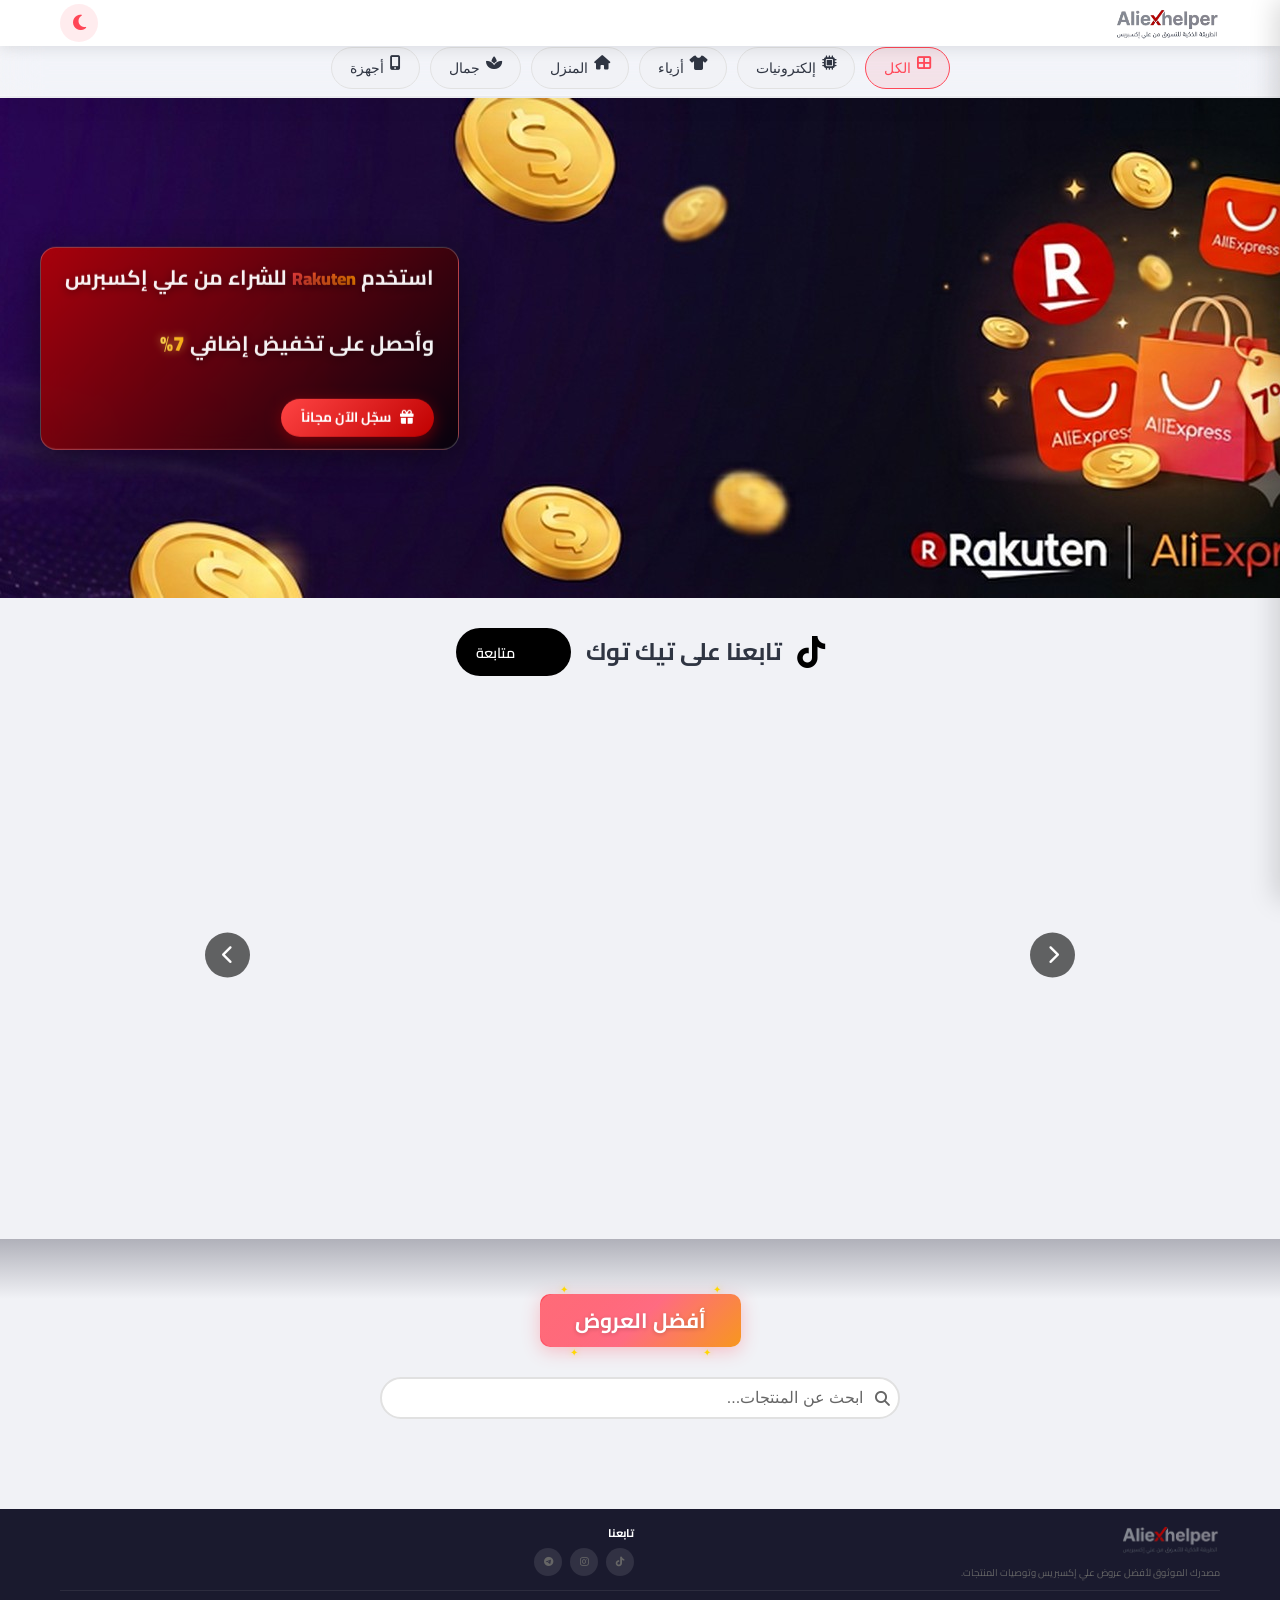
==== commit e9af591d: "Add TikTok video slideshow" ====
--- a/index.html
+++ b/index.html
@@ -9,7 +9,48 @@
     <meta name="apple-mobile-web-app-title" content="aliexhelper">
     <meta name="format-detection" content="telephone=no">
     <meta name="mobile-web-app-capable" content="yes">
-    <title>aliexhelper - أفضل منتجات علي إكسبريس</title>
+    <title>aliexhelper - أفضل عروض ومنتجات علي إكسبرس | خصومات وتوصيات</title>
+    <meta name="description" content="aliexhelper - مصدرك لأفضل عروض علي إكسبرس مع خصومات حصرية وتوصيات منتجات موثوقة. تصفح أكثر من 50 منتج مع أسعار محدثة وروابط شراء مباشرة.">
+    <meta name="keywords" content=" علي إكسبرس, عروض علي اكسبرس, خصومات علي اكسبرس, شراء من علي اكسبرس, منتجات رخيصة, تسوق اونلاين, عروض اليوم, تخفيضات, AliExpress deals, aliexhelper">
+    <meta name="author" content="aliexhelper">
+    <meta name="robots" content="index, follow">
+    <link rel="canonical" href="https://aliexhelper.store/">
+
+    <!-- Open Graph / Facebook -->
+    <meta property="og:type" content="website">
+    <meta property="og:url" content="https://aliexhelper.store/">
+    <meta property="og:title" content="aliexhelper - أفضل عروض ومنتجات علي إكسبرس">
+    <meta property="og:description" content="مصدرك لأفضل عروض علي إكسبرس مع خصومات حصرية وتوصيات منتجات موثوقة.">
+    <meta property="og:image" content="https://aliexhelper.store/logo.png">
+    <meta property="og:locale" content="ar_AR">
+    <meta property="og:site_name" content="aliexhelper">
+
+    <!-- Twitter -->
+    <meta name="twitter:card" content="summary_large_image">
+    <meta name="twitter:url" content="https://aliexhelper.store/">
+    <meta name="twitter:title" content="aliexhelper - أفضل عروض ومنتجات علي إكسبرس">
+    <meta name="twitter:description" content="مصدرك لأفضل عروض علي إكسبرس مع خصومات حصرية وتوصيات منتجات موثوقة.">
+    <meta name="twitter:image" content="https://aliexhelper.store/logo.png">
+
+    <!-- Structured Data -->
+    <script type="application/ld+json">
+    {
+      "@context": "https://schema.org",
+      "@type": "WebSite",
+      "name": "aliexhelper",
+      "url": "https://aliexhelper.store/",
+      "description": "مصدرك لأفضل عروض علي إكسبرس مع خصومات حصرية وتوصيات منتجات موثوقة",
+      "inLanguage": "ar",
+      "potentialAction": {
+        "@type": "SearchAction",
+        "target": "https://aliexhelper.store/?search={search_term_string}",
+        "query-input": "required name=search_term_string"
+      }
+    }
+    </script>
+
+    <link rel="icon" type="image/svg+xml" href="favicon.svg">
+    <link rel="apple-touch-icon" href="logo.png">
     <link rel="stylesheet" href="styles.css">
     <link rel="stylesheet" href="https://cdnjs.cloudflare.com/ajax/libs/font-awesome/6.4.0/css/all.min.css">
     <link href="https://fonts.googleapis.com/css2?family=Cairo:wght@400;600;700;900&display=swap" rel="stylesheet">
@@ -101,7 +142,7 @@
         <div class="mobile-menu-footer">
             <p>تابعنا على التواصل الاجتماعي</p>
             <div class="social-links">
-                <a href="#"><i class="fab fa-tiktok"></i></a>
+                <a href="https://www.tiktok.com/@hixem_official?lang=en" target="_blank" rel="noopener noreferrer"><i class="fab fa-tiktok"></i></a>
                 <a href="#"><i class="fab fa-instagram"></i></a>
                 <a href="#"><i class="fab fa-telegram"></i></a>
             </div>
@@ -121,6 +162,33 @@
         </div>
     </section>
 
+    <section class="tiktok-slideshow">
+        <div class="container">
+            <div class="tiktok-header">
+                <i class="fab fa-tiktok"></i>
+                <h2>تابعنا على تيك توك</h2>
+                <a href="https://www.tiktok.com/@hixem_official?lang=en" target="_blank" rel="noopener noreferrer" class="tiktok-follow-btn">
+                    <i class="fab fa-tiktok"></i> متابعة
+                </a>
+            </div>
+            <div class="tiktok-slider" id="tiktokSlider">
+                <div class="tiktok-track" id="tiktokTrack">
+                    <div class="tiktok-slide">
+                        <iframe src="https://www.tiktok.com/embed/v2/7403848288350358790" allowfullscreen allow="encrypted-media"></iframe>
+                    </div>
+                    <div class="tiktok-slide">
+                        <iframe src="https://www.tiktok.com/embed/v2/7258323648136662277" allowfullscreen allow="encrypted-media"></iframe>
+                    </div>
+                    <div class="tiktok-slide">
+                        <iframe src="https://www.tiktok.com/embed/v2/7236910887775390981" allowfullscreen allow="encrypted-media"></iframe>
+                    </div>
+                </div>
+                <button class="tiktok-nav tiktok-prev" id="tiktokPrev"><i class="fas fa-chevron-right"></i></button>
+                <button class="tiktok-nav tiktok-next" id="tiktokNext"><i class="fas fa-chevron-left"></i></button>
+            </div>
+        </div>
+    </section>
+
     <div class="gradient-transition"></div>
 
     <section class="products" id="products">
@@ -157,7 +225,7 @@
                 <div class="footer-col">
                     <h4>تابعنا</h4>
                     <div class="social-links">
-                        <a href="#"><i class="fab fa-tiktok"></i></a>
+                        <a href="https://www.tiktok.com/@hixem_official?lang=en" target="_blank" rel="noopener noreferrer"><i class="fab fa-tiktok"></i></a>
                         <a href="#"><i class="fab fa-instagram"></i></a>
                         <a href="#"><i class="fab fa-telegram"></i></a>
                     </div>
--- a/styles.css
+++ b/styles.css
@@ -2585,3 +2585,133 @@
     color: var(--text-muted);
     margin-right: 2px;
 }
+
+/* TikTok Slideshow */
+.tiktok-slideshow {
+    padding: 30px 0;
+    background: var(--bg-color);
+}
+
+.tiktok-header {
+    display: flex;
+    align-items: center;
+    justify-content: center;
+    gap: 15px;
+    margin-bottom: 25px;
+}
+
+.tiktok-header i.fa-tiktok {
+    font-size: 2rem;
+    color: #000;
+}
+
+body.dark .tiktok-header i.fa-tiktok {
+    color: #fff;
+}
+
+.tiktok-header h2 {
+    font-size: 1.5rem;
+    color: var(--text-color);
+    font-weight: 700;
+}
+
+.tiktok-follow-btn {
+    background: #000;
+    color: #fff;
+    padding: 8px 20px;
+    border-radius: 25px;
+    text-decoration: none;
+    font-weight: 600;
+    font-size: 0.9rem;
+    display: flex;
+    align-items: center;
+    gap: 8px;
+    transition: var(--transition);
+}
+
+body.dark .tiktok-follow-btn {
+    background: #fff;
+    color: #000;
+}
+
+.tiktok-follow-btn:hover {
+    transform: scale(1.05);
+    opacity: 0.9;
+}
+
+.tiktok-slider {
+    position: relative;
+    overflow: hidden;
+    border-radius: 16px;
+    max-width: 900px;
+    margin: 0 auto;
+}
+
+.tiktok-track {
+    display: flex;
+    transition: transform 0.5s ease;
+}
+
+.tiktok-slide {
+    min-width: 100%;
+    padding: 0 10px;
+    box-sizing: border-box;
+}
+
+.tiktok-slide iframe {
+    width: 100%;
+    height: 500px;
+    border: none;
+    border-radius: 12px;
+}
+
+.tiktok-nav {
+    position: absolute;
+    top: 50%;
+    transform: translateY(-50%);
+    background: rgba(0,0,0,0.6);
+    color: #fff;
+    border: none;
+    width: 45px;
+    height: 45px;
+    border-radius: 50%;
+    cursor: pointer;
+    font-size: 1.2rem;
+    display: flex;
+    align-items: center;
+    justify-content: center;
+    transition: var(--transition);
+    z-index: 10;
+}
+
+.tiktok-nav:hover {
+    background: rgba(0,0,0,0.8);
+}
+
+.tiktok-prev {
+    right: 15px;
+}
+
+.tiktok-next {
+    left: 15px;
+}
+
+@media (max-width: 768px) {
+    .tiktok-slide iframe {
+        height: 400px;
+    }
+    .tiktok-header h2 {
+        font-size: 1.2rem;
+    }
+}
+
+@media (max-width: 480px) {
+    .tiktok-slide iframe {
+        height: 350px;
+    }
+    .tiktok-nav {
+        width: 35px;
+        height: 35px;
+        font-size: 1rem;
+    }
+}
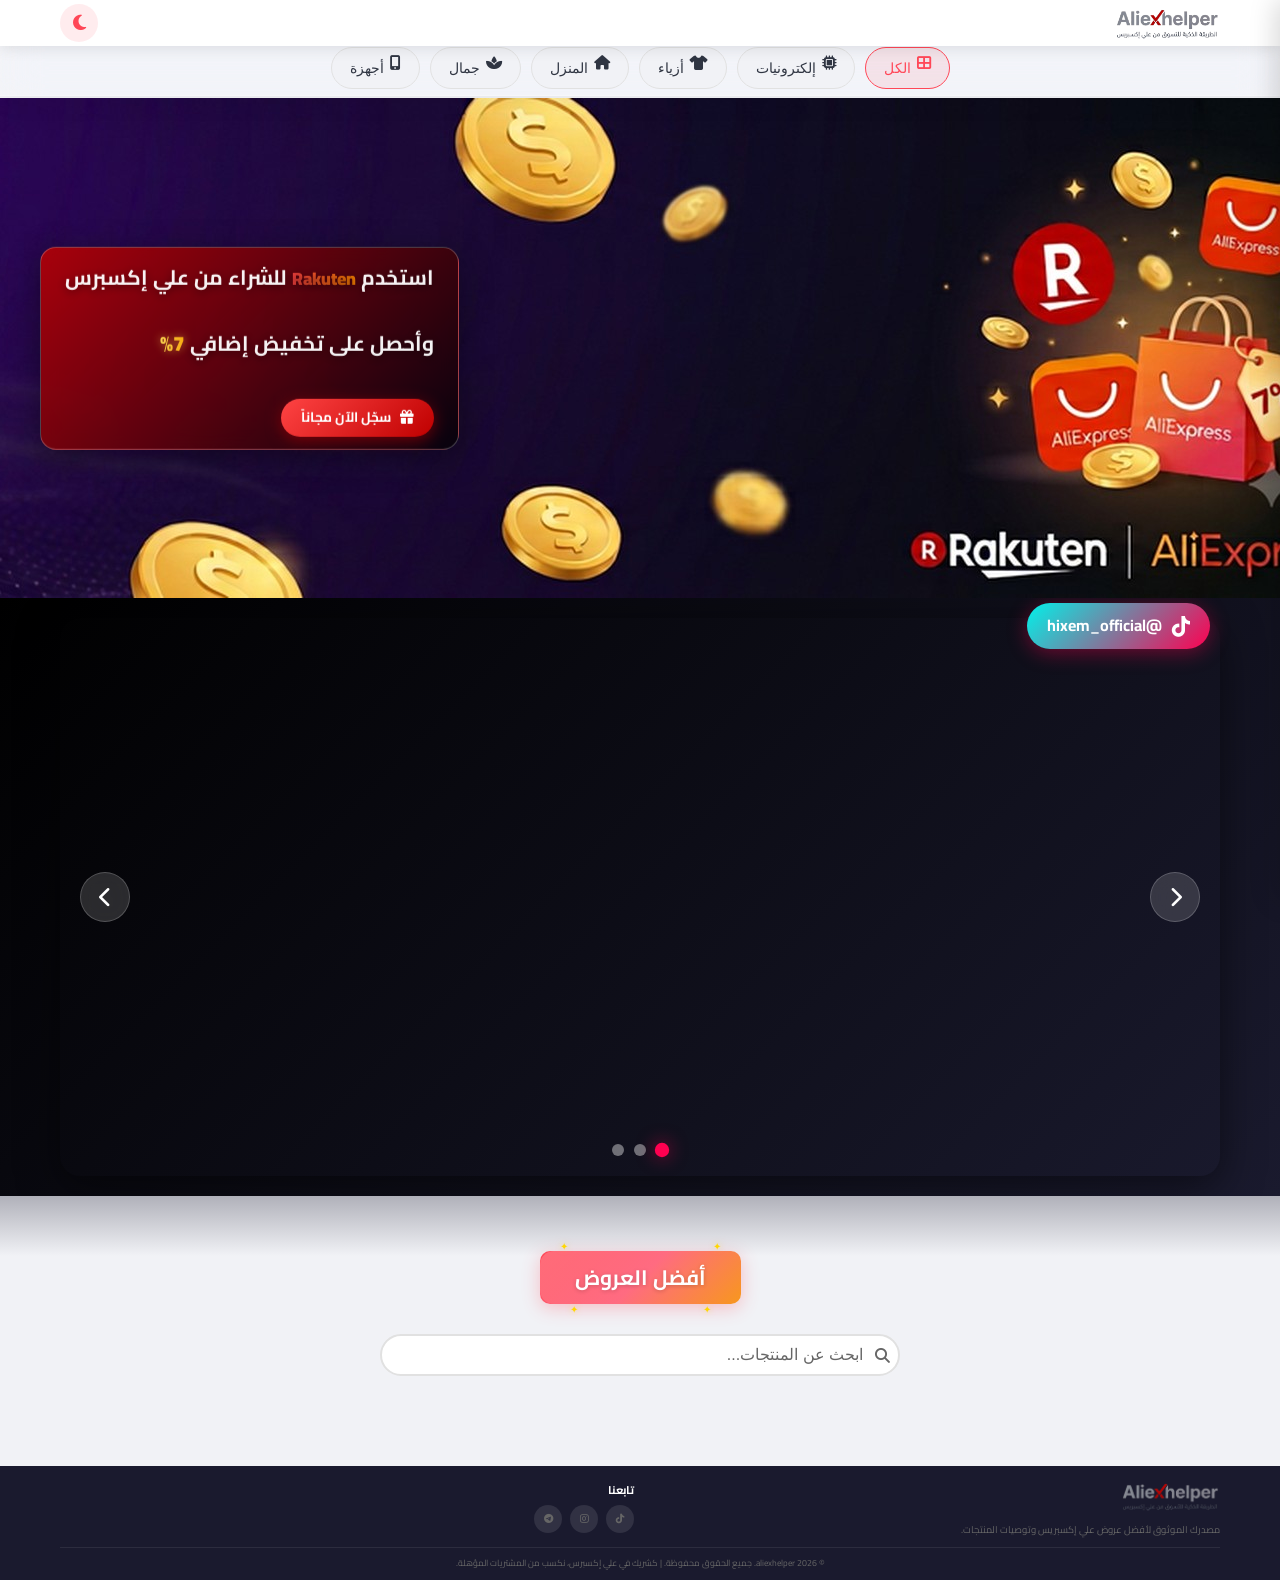
==== commit 99506510: "Restyle TikTok slideshow with animations and dots" ====
--- a/index.html
+++ b/index.html
@@ -162,29 +162,31 @@
         </div>
     </section>
 
-    <section class="tiktok-slideshow">
-        <div class="container">
-            <div class="tiktok-header">
+    <section class="tiktok-section">
+        <div class="tiktok-container">
+            <div class="tiktok-badge">
                 <i class="fab fa-tiktok"></i>
-                <h2>تابعنا على تيك توك</h2>
-                <a href="https://www.tiktok.com/@hixem_official?lang=en" target="_blank" rel="noopener noreferrer" class="tiktok-follow-btn">
-                    <i class="fab fa-tiktok"></i> متابعة
-                </a>
-            </div>
-            <div class="tiktok-slider" id="tiktokSlider">
-                <div class="tiktok-track" id="tiktokTrack">
-                    <div class="tiktok-slide">
+                <span>@hixem_official</span>
+            </div>
+            <div class="tiktok-carousel" id="tiktokCarousel">
+                <div class="tiktok-slides" id="tiktokSlides">
+                    <div class="tiktok-item active">
                         <iframe src="https://www.tiktok.com/embed/v2/7403848288350358790" allowfullscreen allow="encrypted-media"></iframe>
                     </div>
-                    <div class="tiktok-slide">
+                    <div class="tiktok-item">
                         <iframe src="https://www.tiktok.com/embed/v2/7258323648136662277" allowfullscreen allow="encrypted-media"></iframe>
                     </div>
-                    <div class="tiktok-slide">
+                    <div class="tiktok-item">
                         <iframe src="https://www.tiktok.com/embed/v2/7236910887775390981" allowfullscreen allow="encrypted-media"></iframe>
                     </div>
                 </div>
-                <button class="tiktok-nav tiktok-prev" id="tiktokPrev"><i class="fas fa-chevron-right"></i></button>
-                <button class="tiktok-nav tiktok-next" id="tiktokNext"><i class="fas fa-chevron-left"></i></button>
+                <button class="tiktok-arrow tiktok-arrow-right" id="tiktokRight"><i class="fas fa-chevron-right"></i></button>
+                <button class="tiktok-arrow tiktok-arrow-left" id="tiktokLeft"><i class="fas fa-chevron-left"></i></button>
+                <div class="tiktok-dots" id="tiktokDots">
+                    <span class="tiktok-dot active" data-index="0"></span>
+                    <span class="tiktok-dot" data-index="1"></span>
+                    <span class="tiktok-dot" data-index="2"></span>
+                </div>
             </div>
         </div>
     </section>
--- a/styles.css
+++ b/styles.css
@@ -2587,96 +2587,88 @@
 }
 
 /* TikTok Slideshow */
-.tiktok-slideshow {
-    padding: 30px 0;
-    background: var(--bg-color);
-}
-
-.tiktok-header {
-    display: flex;
-    align-items: center;
-    justify-content: center;
-    gap: 15px;
-    margin-bottom: 25px;
-}
-
-.tiktok-header i.fa-tiktok {
-    font-size: 2rem;
-    color: #000;
-}
-
-body.dark .tiktok-header i.fa-tiktok {
+.tiktok-section {
+    position: relative;
+    padding: 20px 0;
+    background: linear-gradient(135deg, #000 0%, #1a1a2e 100%);
+    overflow: hidden;
+}
+
+.tiktok-container {
+    max-width: 1200px;
+    margin: 0 auto;
+    padding: 0 20px;
+    position: relative;
+}
+
+.tiktok-badge {
+    position: absolute;
+    top: -15px;
+    right: 30px;
+    background: linear-gradient(135deg, #00f2ea, #ff0050);
     color: #fff;
-}
-
-.tiktok-header h2 {
-    font-size: 1.5rem;
-    color: var(--text-color);
+    padding: 10px 20px;
+    border-radius: 25px;
     font-weight: 700;
-}
-
-.tiktok-follow-btn {
-    background: #000;
-    color: #fff;
-    padding: 8px 20px;
-    border-radius: 25px;
-    text-decoration: none;
-    font-weight: 600;
-    font-size: 0.9rem;
-    display: flex;
-    align-items: center;
-    gap: 8px;
-    transition: var(--transition);
-}
-
-body.dark .tiktok-follow-btn {
-    background: #fff;
-    color: #000;
-}
-
-.tiktok-follow-btn:hover {
-    transform: scale(1.05);
-    opacity: 0.9;
-}
-
-.tiktok-slider {
+    font-size: 1rem;
+    display: flex;
+    align-items: center;
+    gap: 10px;
+    z-index: 10;
+    box-shadow: 0 4px 20px rgba(255, 0, 80, 0.4);
+    animation: pulse 2s infinite;
+}
+
+@keyframes pulse {
+    0%, 100% { transform: scale(1); }
+    50% { transform: scale(1.05); }
+}
+
+.tiktok-badge i {
+    font-size: 1.3rem;
+}
+
+.tiktok-carousel {
     position: relative;
+    border-radius: 20px;
     overflow: hidden;
-    border-radius: 16px;
-    max-width: 900px;
-    margin: 0 auto;
-}
-
-.tiktok-track {
-    display: flex;
-    transition: transform 0.5s ease;
-}
-
-.tiktok-slide {
+    box-shadow: 0 10px 40px rgba(0, 0, 0, 0.5);
+}
+
+.tiktok-slides {
+    display: flex;
+    transition: transform 0.6s cubic-bezier(0.4, 0, 0.2, 1);
+}
+
+.tiktok-item {
     min-width: 100%;
-    padding: 0 10px;
-    box-sizing: border-box;
-}
-
-.tiktok-slide iframe {
+    opacity: 0.5;
+    transition: opacity 0.6s ease;
+}
+
+.tiktok-item.active {
+    opacity: 1;
+}
+
+.tiktok-item iframe {
     width: 100%;
-    height: 500px;
+    height: 550px;
     border: none;
-    border-radius: 12px;
-}
-
-.tiktok-nav {
+}
+
+.tiktok-arrow {
     position: absolute;
     top: 50%;
     transform: translateY(-50%);
-    background: rgba(0,0,0,0.6);
+    background: rgba(255, 255, 255, 0.15);
+    backdrop-filter: blur(10px);
     color: #fff;
-    border: none;
-    width: 45px;
-    height: 45px;
+    border: 1px solid rgba(255, 255, 255, 0.2);
+    width: 50px;
+    height: 50px;
     border-radius: 50%;
     cursor: pointer;
-    font-size: 1.2rem;
+    font-size: 1.3rem;
     display: flex;
     align-items: center;
     justify-content: center;
@@ -2684,34 +2676,67 @@
     z-index: 10;
 }
 
-.tiktok-nav:hover {
-    background: rgba(0,0,0,0.8);
-}
-
-.tiktok-prev {
-    right: 15px;
-}
-
-.tiktok-next {
-    left: 15px;
+.tiktok-arrow:hover {
+    background: rgba(255, 0, 80, 0.8);
+    transform: translateY(-50%) scale(1.1);
+}
+
+.tiktok-arrow-right { right: 20px; }
+.tiktok-arrow-left { left: 20px; }
+
+.tiktok-dots {
+    position: absolute;
+    bottom: 20px;
+    left: 50%;
+    transform: translateX(-50%);
+    display: flex;
+    gap: 10px;
+    z-index: 10;
+}
+
+.tiktok-dot {
+    width: 12px;
+    height: 12px;
+    border-radius: 50%;
+    background: rgba(255, 255, 255, 0.4);
+    cursor: pointer;
+    transition: var(--transition);
+}
+
+.tiktok-dot.active {
+    background: #ff0050;
+    transform: scale(1.2);
+    box-shadow: 0 0 15px rgba(255, 0, 80, 0.6);
 }
 
 @media (max-width: 768px) {
-    .tiktok-slide iframe {
-        height: 400px;
-    }
-    .tiktok-header h2 {
-        font-size: 1.2rem;
+    .tiktok-item iframe {
+        height: 420px;
+    }
+    .tiktok-badge {
+        font-size: 0.85rem;
+        padding: 8px 15px;
+        right: 20px;
+    }
+    .tiktok-arrow {
+        width: 40px;
+        height: 40px;
+        font-size: 1rem;
     }
 }
 
 @media (max-width: 480px) {
-    .tiktok-slide iframe {
-        height: 350px;
-    }
-    .tiktok-nav {
+    .tiktok-item iframe {
+        height: 380px;
+    }
+    .tiktok-arrow {
         width: 35px;
         height: 35px;
-        font-size: 1rem;
-    }
-}
+    }
+    .tiktok-badge {
+        top: -12px;
+        right: 15px;
+        font-size: 0.75rem;
+        padding: 6px 12px;
+    }
+}
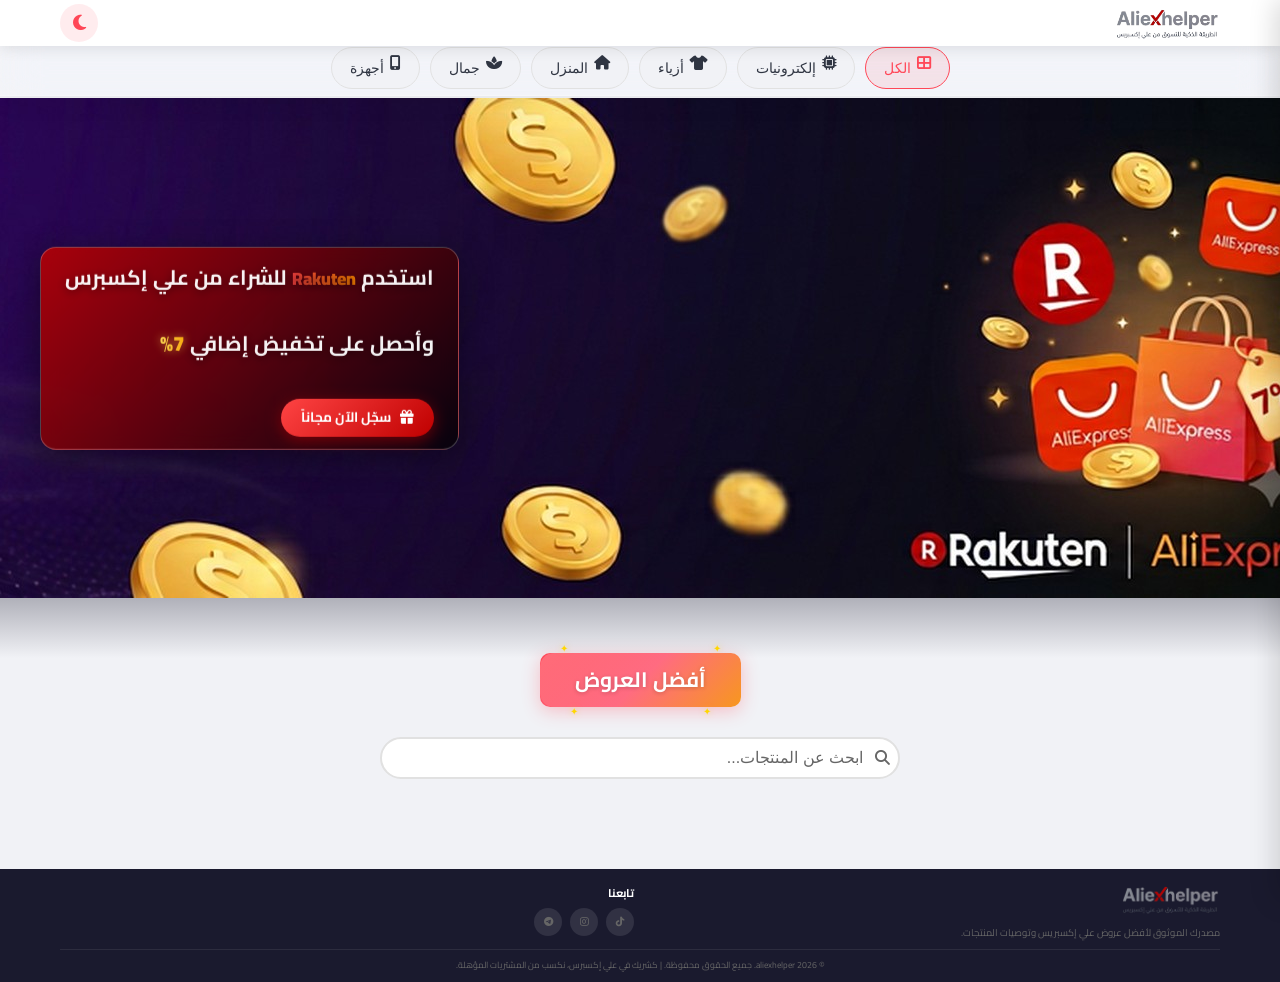
==== commit a3635c7d: "Remove TikTok slideshow" ====
--- a/index.html
+++ b/index.html
@@ -162,35 +162,6 @@
         </div>
     </section>
 
-    <section class="tiktok-section">
-        <div class="tiktok-container">
-            <div class="tiktok-badge">
-                <i class="fab fa-tiktok"></i>
-                <span>@hixem_official</span>
-            </div>
-            <div class="tiktok-carousel" id="tiktokCarousel">
-                <div class="tiktok-slides" id="tiktokSlides">
-                    <div class="tiktok-item active">
-                        <iframe src="https://www.tiktok.com/embed/v2/7403848288350358790" allowfullscreen allow="encrypted-media"></iframe>
-                    </div>
-                    <div class="tiktok-item">
-                        <iframe src="https://www.tiktok.com/embed/v2/7258323648136662277" allowfullscreen allow="encrypted-media"></iframe>
-                    </div>
-                    <div class="tiktok-item">
-                        <iframe src="https://www.tiktok.com/embed/v2/7236910887775390981" allowfullscreen allow="encrypted-media"></iframe>
-                    </div>
-                </div>
-                <button class="tiktok-arrow tiktok-arrow-right" id="tiktokRight"><i class="fas fa-chevron-right"></i></button>
-                <button class="tiktok-arrow tiktok-arrow-left" id="tiktokLeft"><i class="fas fa-chevron-left"></i></button>
-                <div class="tiktok-dots" id="tiktokDots">
-                    <span class="tiktok-dot active" data-index="0"></span>
-                    <span class="tiktok-dot" data-index="1"></span>
-                    <span class="tiktok-dot" data-index="2"></span>
-                </div>
-            </div>
-        </div>
-    </section>
-
     <div class="gradient-transition"></div>
 
     <section class="products" id="products">
--- a/styles.css
+++ b/styles.css
@@ -2585,158 +2585,3 @@
     color: var(--text-muted);
     margin-right: 2px;
 }
-
-/* TikTok Slideshow */
-.tiktok-section {
-    position: relative;
-    padding: 20px 0;
-    background: linear-gradient(135deg, #000 0%, #1a1a2e 100%);
-    overflow: hidden;
-}
-
-.tiktok-container {
-    max-width: 1200px;
-    margin: 0 auto;
-    padding: 0 20px;
-    position: relative;
-}
-
-.tiktok-badge {
-    position: absolute;
-    top: -15px;
-    right: 30px;
-    background: linear-gradient(135deg, #00f2ea, #ff0050);
-    color: #fff;
-    padding: 10px 20px;
-    border-radius: 25px;
-    font-weight: 700;
-    font-size: 1rem;
-    display: flex;
-    align-items: center;
-    gap: 10px;
-    z-index: 10;
-    box-shadow: 0 4px 20px rgba(255, 0, 80, 0.4);
-    animation: pulse 2s infinite;
-}
-
-@keyframes pulse {
-    0%, 100% { transform: scale(1); }
-    50% { transform: scale(1.05); }
-}
-
-.tiktok-badge i {
-    font-size: 1.3rem;
-}
-
-.tiktok-carousel {
-    position: relative;
-    border-radius: 20px;
-    overflow: hidden;
-    box-shadow: 0 10px 40px rgba(0, 0, 0, 0.5);
-}
-
-.tiktok-slides {
-    display: flex;
-    transition: transform 0.6s cubic-bezier(0.4, 0, 0.2, 1);
-}
-
-.tiktok-item {
-    min-width: 100%;
-    opacity: 0.5;
-    transition: opacity 0.6s ease;
-}
-
-.tiktok-item.active {
-    opacity: 1;
-}
-
-.tiktok-item iframe {
-    width: 100%;
-    height: 550px;
-    border: none;
-}
-
-.tiktok-arrow {
-    position: absolute;
-    top: 50%;
-    transform: translateY(-50%);
-    background: rgba(255, 255, 255, 0.15);
-    backdrop-filter: blur(10px);
-    color: #fff;
-    border: 1px solid rgba(255, 255, 255, 0.2);
-    width: 50px;
-    height: 50px;
-    border-radius: 50%;
-    cursor: pointer;
-    font-size: 1.3rem;
-    display: flex;
-    align-items: center;
-    justify-content: center;
-    transition: var(--transition);
-    z-index: 10;
-}
-
-.tiktok-arrow:hover {
-    background: rgba(255, 0, 80, 0.8);
-    transform: translateY(-50%) scale(1.1);
-}
-
-.tiktok-arrow-right { right: 20px; }
-.tiktok-arrow-left { left: 20px; }
-
-.tiktok-dots {
-    position: absolute;
-    bottom: 20px;
-    left: 50%;
-    transform: translateX(-50%);
-    display: flex;
-    gap: 10px;
-    z-index: 10;
-}
-
-.tiktok-dot {
-    width: 12px;
-    height: 12px;
-    border-radius: 50%;
-    background: rgba(255, 255, 255, 0.4);
-    cursor: pointer;
-    transition: var(--transition);
-}
-
-.tiktok-dot.active {
-    background: #ff0050;
-    transform: scale(1.2);
-    box-shadow: 0 0 15px rgba(255, 0, 80, 0.6);
-}
-
-@media (max-width: 768px) {
-    .tiktok-item iframe {
-        height: 420px;
-    }
-    .tiktok-badge {
-        font-size: 0.85rem;
-        padding: 8px 15px;
-        right: 20px;
-    }
-    .tiktok-arrow {
-        width: 40px;
-        height: 40px;
-        font-size: 1rem;
-    }
-}
-
-@media (max-width: 480px) {
-    .tiktok-item iframe {
-        height: 380px;
-    }
-    .tiktok-arrow {
-        width: 35px;
-        height: 35px;
-    }
-    .tiktok-badge {
-        top: -12px;
-        right: 15px;
-        font-size: 0.75rem;
-        padding: 6px 12px;
-    }
-}
